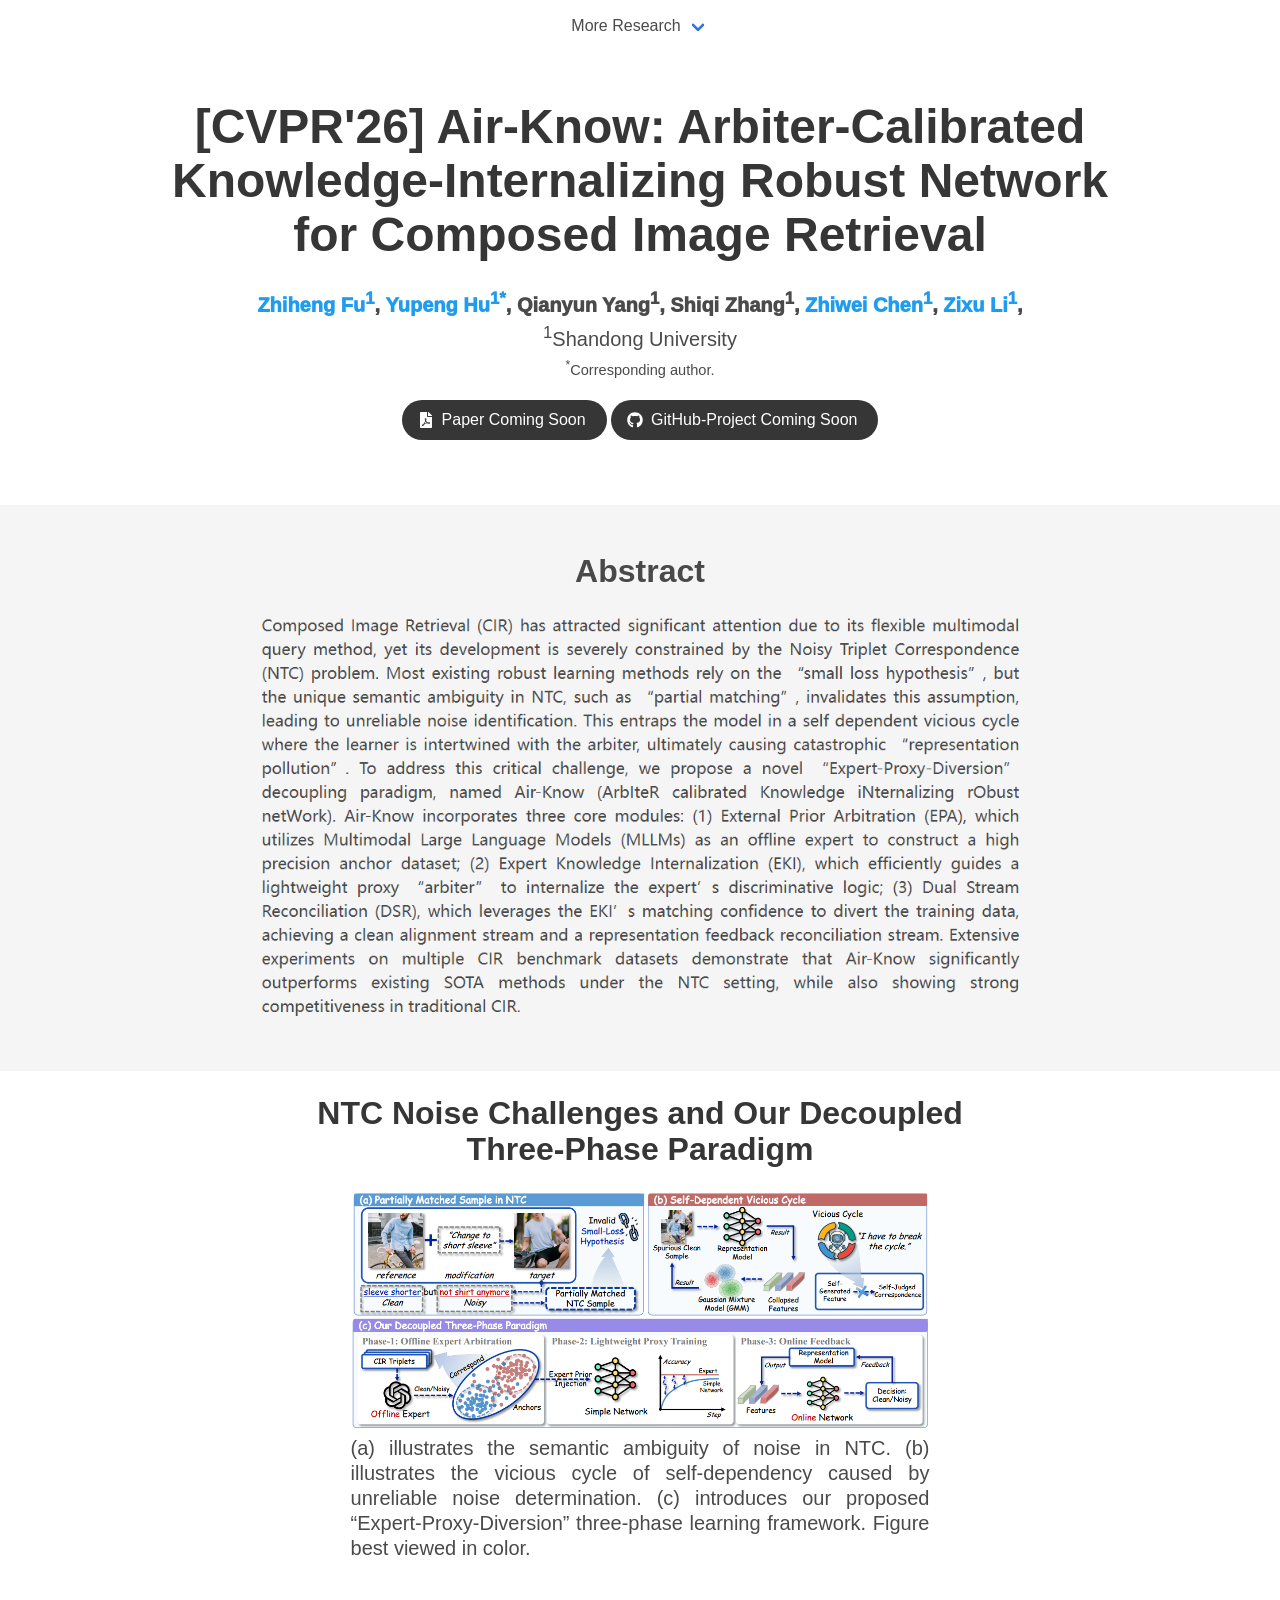
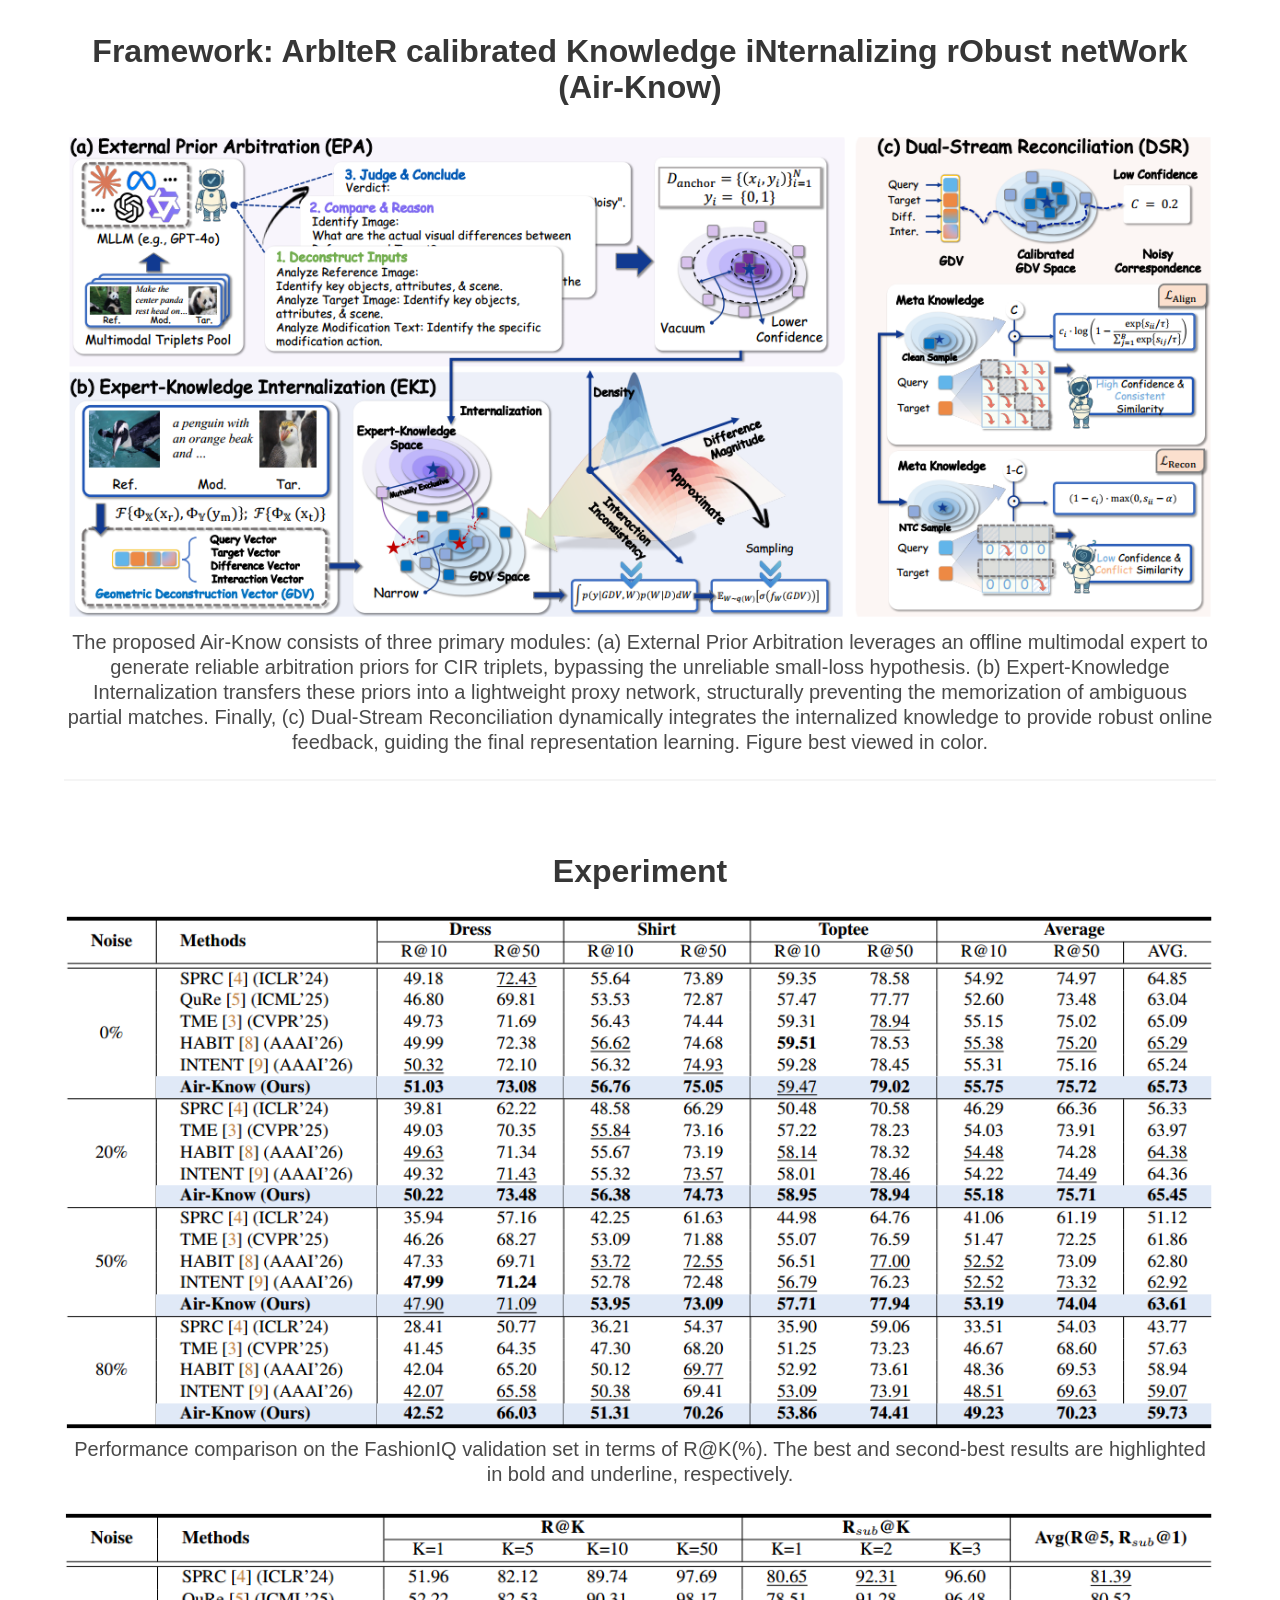
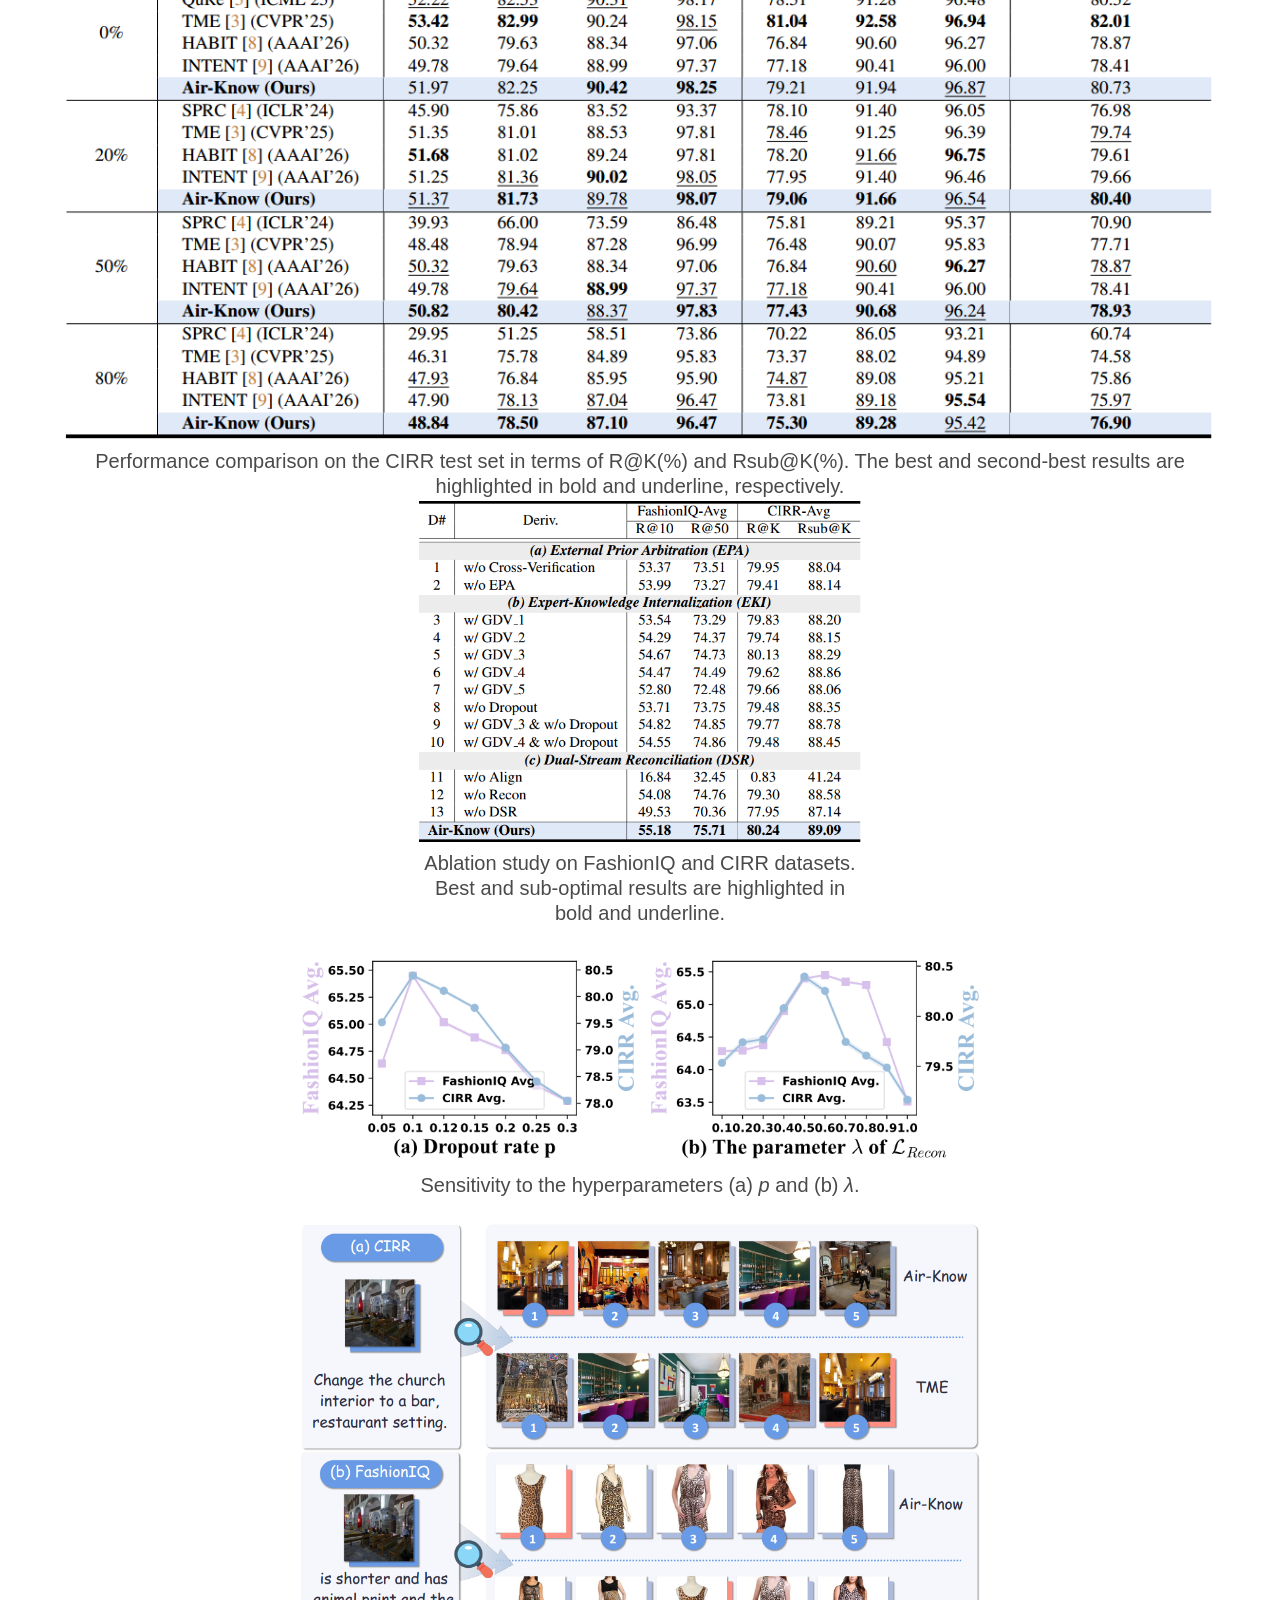
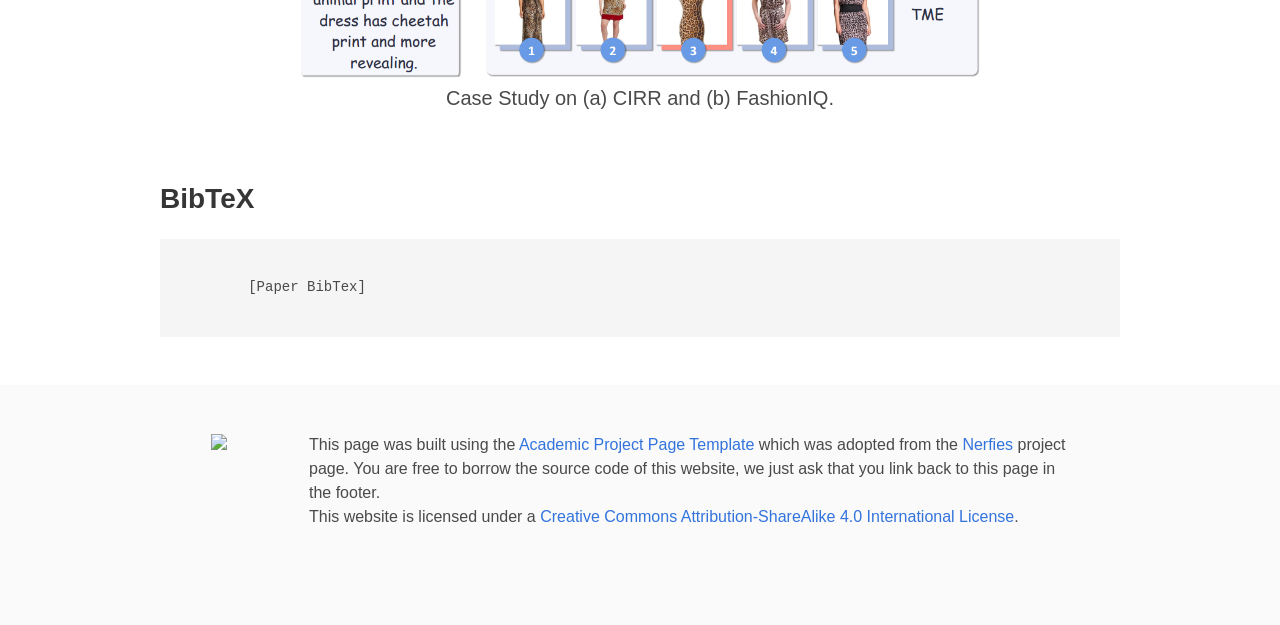
==== index.html @ 8bf5210d "Update index.html" ====
<!DOCTYPE html>
<html>

<head>
  <meta charset="utf-8">
  <!-- Meta tags for social media banners, these should be filled in appropriatly as they are your "business card" -->
  <!-- Replace the content tag with appropriate information -->
  <meta name="description"
    content="Air-Know: Arbiter-Calibrated Knowledge-Internalizing Robust Network for Composed Image Retrieval">
  <meta property="og:title"
    content="Air-Know: Arbiter-Calibrated Knowledge-Internalizing Robust Network for Composed Image Retrieval" />
  <meta property="og:description" content="SOCIAL MEDIA DESCRIPTION TAG TAG" />
  <meta property="og:url" content="URL OF THE WEBSITE" />
  <!-- Path to banner image, should be in the path listed below. Optimal dimenssions are 1200X630-->
  <meta property="og:image" content="static/image/your_banner_image.png" />
  <meta property="og:image:width" content="1200" />
  <meta property="og:image:height" content="630" />


  <meta name="twitter:title"
    content="Air-Know: Arbiter-Calibrated Knowledge-Internalizing Robust Network for Composed Image Retrieval">
  <meta name="twitter:description"
    content="Air-Know: Arbiter-Calibrated Knowledge-Internalizing Robust Network for Composed Image Retrieval">
  <!-- Path to banner image, should be in the path listed below. Optimal dimenssions are 1200X600-->
  <meta name="twitter:image" content="static/images/your_twitter_banner_image.png">
  <meta name="twitter:card"
    content="Air-Know: Arbiter-Calibrated Knowledge-Internalizing Robust Network for Composed Image Retrieval">
  <!-- Keywords for your paper to be indexed by-->
  <meta name="keywords"
    content="Air-Know: Arbiter-Calibrated Knowledge-Internalizing Robust Network for Composed Image Retrieval">
  <meta name="viewport" content="width=device-width, initial-scale=1">


  <title>Air-Know: Arbiter-Calibrated Knowledge-Internalizing Robust Network for Composed Image Retrieval</title>
  <link rel="icon" type="image/x-icon" href="static/images/favicon.ico">
  <link rel="stylesheet" href="static/css/bulma.min.css">
  <link rel="stylesheet" href="static/css/bulma-carousel.min.css">
  <link rel="stylesheet" href="static/css/bulma-slider.min.css">
  <link rel="stylesheet" href="static/css/fontawesome.all.min.css">
  <link rel="stylesheet" href="https://cdn.jsdelivr.net/gh/jpswalsh/academicons@1/css/academicons.min.css">
  <link rel="stylesheet" href="static/css/index.css">

  <script src="https://ajax.googleapis.com/ajax/libs/jquery/3.5.1/jquery.min.js"></script>
  <script src="https://documentcloud.adobe.com/view-sdk/main.js"></script>
  <script defer src="static/js/fontawesome.all.min.js"></script>
  <script src="static/js/bulma-carousel.min.js"></script>
  <script src="static/js/bulma-slider.min.js"></script>
  <script src="static/js/index.js"></script>
</head>

<body>

  <nav class="navbar" role="navigation" aria-label="main navigation">
    <div class="navbar-brand">
      <a role="button" class="navbar-burger" aria-label="menu" aria-expanded="false">
        <span aria-hidden="true"></span>
        <span aria-hidden="true"></span>
        <span aria-hidden="true"></span>
      </a>
    </div>
    <div class="navbar-menu">
      <div class="navbar-start" style="flex-grow: 1; justify-content: center;">

        <div class="navbar-item has-dropdown is-hoverable">
          <a class="navbar-link">
            More Research
          </a>
          <div class="navbar-dropdown research-dropdown">
          
              <div class="navbar-item task-label">CIR</div>
              <a class="navbar-item" href="https://lee-zixu.github.io/ENCODER.github.io/">
                  ENCODER (AAAI'25)
              </a>
              <a class="navbar-item" href="https://zivchen-ty.github.io/OFFSET.github.io/">
                  OFFSET (ACM MM'25)
              </a>
              <a class="navbar-item" href="https://windlikeo.github.io/MEDIAN.github.io/">
                  MEDIAN (ICASSP'25)
              </a>
              <a class="navbar-item" href="https://zhihfu.github.io/PAIR.github.io/">
                  PAIR (ICASSP'25)
              </a>
          
              <hr class="navbar-divider">
          
              <div class="navbar-item task-label">CVR</div>
              <a class="navbar-item" href="https://zivchen-ty.github.io/HUD.github.io/">
                  HUD (ACM MM'25)
              </a>
              <a class="navbar-item" href="https://lee-zixu.github.io/ReTrack.github.io/">
                  ReTrack (AAAI'26)
              </a>
              <a class="navbar-item" href="https://lee-zixu.github.io/REFINE.github.io/">
                  REFINE (TOMM'26)
              </a>
          
              <hr class="navbar-divider">
          
              <div class="navbar-item task-label">NoisyCIR</div>
              <a class="navbar-item" href="https://lee-zixu.github.io/HABIT.github.io/">
                  HABIT (AAAI'26)
              </a>
              <a class="navbar-item" href="https://zivchen-ty.github.io/INTENT.github.io/">
                  INTENT (AAAI'26)
              </a>
              <a class="navbar-item" href="https://lee-zixu.github.io/ConeSep.github.io/">
                  ConeSep (CVPR'26)
              </a>
          
          </div>

        </div>
      </div>
    </div>
  </nav>


  <section class="hero">
    <div class="hero-body">
      <div class="container is-max-desktop">
        <div class="columns is-centered">
          <div class="column has-text-centered">
            <h1 class="title is-1 publication-title">[CVPR'26] Air-Know: Arbiter-Calibrated
              Knowledge-Internalizing Robust Network for Composed Image Retrieval</h1>
            <div class="is-size-5 publication-authors">
              <!-- Paper authors -->
              <!--               <sup>*</sup> -->
              <!-- <a href="FIRST AUTHOR PERSONAL LINK" target="_blank">Zhiwei Chen<sup>1</sup></a>,</span> -->
              <span class="author-block" style="font-weight: 1000;">
                <a href="https://zhihfu.github.io" target="_blank" class="author-link">Zhiheng Fu<sup>1</sup></a>,
              </span>
              <span class="author-block" style="font-weight: 1000;">
                <a href="https://faculty.sdu.edu.cn/huyupeng1/zh_CN/index.htm" target="_blank"
                  class="author-link">Yupeng
                  Hu<sup>1*</sup></a>,
              </span>
              <span class="author-block" style="font-weight: 1000;">
                <span>Qianyun Yang<sup>1</sup></span>,
              </span>
              <span class="author-block" style="font-weight: 1000;">
                <span>Shiqi Zhang<sup>1</sup></span>,
              </span>
              <span class="author-block" style="font-weight: 1000;">
                <a href="https://zivchen-ty.github.io" target="_blank" class="author-link">Zhiwei
                  Chen<sup>1</sup></a>,
              </span>
              <span class="author-block" style="font-weight: 1000;">
                <a href="https://lee-zixu.github.io" target="_blank" class="author-link">Zixu Li<sup>1</sup></a>,
              </span>
            </div>

            <div class="is-size-5 publication-authors">
              <span class="author-block"><sup>1</sup>Shandong University
              </span>
              <span class="eql-cntrb"><small><br><sup>*</sup>Corresponding author.</small></span>

            </div>

            <div class="column has-text-centered">
              <div class="publication-links">

                <span class="link-block">
                  <a href="" target="_blank" class="external-link button is-normal is-rounded is-dark">
                    <span class="icon">
                      <i class="fas fa-file-pdf"></i>
                    </span>
                    <span>Paper Coming Soon</span>
                  </a>
                </span>
                <span class="link-block">
                  <a href="" target="_blank" class="external-link button is-normal is-rounded is-dark">
                    <span class="icon">
                      <i class="fab fa-github"></i>
                    </span>
                    <span>GitHub-Project Coming Soon</span>
                  </a>
                </span>



              </div>
            </div>


          </div>
        </div>
      </div>
    </div>
    </div>
    </div>
  </section>


  <!-- Paper abstract -->
  <section class="section hero is-light">
    <div class="container is-max-desktop">
      <div class="columns is-centered has-text-centered">
        <div class="column is-four-fifths">
          <h2 class="title is-3">Abstract</h2>
          <div class="content has-text-justified">
            <div class="item">
              <div class="columns is-centered has-text-centered">
                <div class="column is-fifths-fifths">
                  <!-- Your image here -->
                  <img src="static/images/Abstract.png" alt="MY ALT TEXT" />
                </div>
              </div>
            </div>
          </div>
        </div>
      </div>
    </div>
  </section>
  <!-- End paper abstract -->

  <!-- <section class="section hero is-light">
    <div class="container is-max-desktop">
      <div class="columns is-centered has-text-centered">
        <div class="column is-four-fifths">
          <h2 class="title is-3">Abstract</h2>
          <div class="content has-text-justified">
            <p>
              []
            </p>
          </div>
        </div>
      </div>
    </div>
  </section> -->

  <section class="hero is-small">
    <div class="hero-body">
      <div class="columns is-centered has-text-centered">
        <div class="column is-three-fifths">
          <h2 class="title is-3">NTC Noise Challenges and Our Decoupled Three-Phase Paradigm</h2>
          <div class="item">
            <div class="columns is-centered has-text-centered">
              <div class="column is-four-fifths">
                <!-- Your image here -->
                <img src="static/images/Intro.png" alt="MY ALT TEXT" />
                <h2 class="subtitle has-text-centered has-text-justified">
                  (a) illustrates the semantic ambiguity of noise in NTC. (b) illustrates the vicious cycle of
                  self-dependency caused by
                  unreliable noise determination. (c) introduces our proposed “Expert-Proxy-Diversion” three-phase
                  learning framework.
                  Figure best viewed in color.
                </h2>
              </div>
            </div>
          </div>
          <br>
        </div>
      </div>
    </div>
  </section>

  <!-- Image carousel -->
  <section class="hero is-small">
    <div class="hero-body">
      <div class="container  has-text-centered">
        <h2 class="title is-3">Framework: ArbIteR calibrated Knowledge iNternalizing rObust netWork (Air-Know)</h2>
        <!-- <div id="results-carousel" class="carousel results-carousel"> -->
        <div class="item">
          <!-- Your image here -->
          <img src="static/images/Framework.png" alt="MY ALT TEXT" />
          <h2 class="subtitle has-text-centered">
            The proposed Air-Know consists of three primary modules: (a) External Prior Arbitration leverages an offline
            multimodal
            expert to generate reliable arbitration priors for CIR triplets, bypassing the unreliable small-loss
            hypothesis. (b)
            Expert-Knowledge Internalization transfers these priors into a lightweight proxy network, structurally
            preventing the
            memorization of ambiguous partial matches. Finally, (c) Dual-Stream Reconciliation dynamically integrates
            the
            internalized knowledge to provide robust online feedback, guiding the final representation learning. Figure
            best viewed
            in color.
          </h2>
        </div>
        <hr>
        <!-- </div> -->
      </div>
    </div>
  </section>
  <!-- End image carousel -->


  <section class="hero is-small">
    <div class="hero-body">
      <div class="container has-text-centered">
        <h2 class="title is-3">Experiment</h2>
        <!-- <div id="results-carousel" class="carousel results-carousel"> -->
        <!-- 主表区域 -->
        <div class="item">
          <!-- Your image here -->
          <img src="static/images/MainTable-FashionIQ.png" alt="MY ALT TEXT" />
          <h2 class="subtitle has-text-centered">
            Performance comparison on the FashionIQ validation set in terms of R@K(%). The best and second-best results
            are
            highlighted in bold and underline, respectively.
          </h2>
        </div>
        <br>
        <div class="item">
          <!-- Your image here -->
          <img src="static/images/MainTable-CIRR.png" alt="MY ALT TEXT" />
          <h2 class="subtitle has-text-centered">
            Performance comparison on the CIRR test set in terms of R@K(%) and Rsub@K(%). The best and second-best
            results are
            highlighted in bold and underline, respectively.
          </h2>
        </div>
        <!-- 实验图表区域 -->
        <div class="columns is-centered has-text-centered">
          <div class="column is-two-fifths">
            <div class="item">
              <!-- Your image here -->
              <img src="static/images/ablation.png" alt="MY ALT TEXT" />
              <h2 class="subtitle has-text-centered">
                Ablation study on FashionIQ and CIRR datasets. Best and sub-optimal results are highlighted in bold and
                underline.
              </h2>
            </div>
          </div>
        </div>

        <div class="columns is-centered has-text-centered">
          <div class="column is-three-fifths">
            <div class="item">
              <!-- Your image here -->
              <img src="static/images/Sensitivity.png" alt="MY ALT TEXT" />
              <h2 class="subtitle has-text-centered">
                Sensitivity to the hyperparameters (a) <i>p</i> and (b) <i>λ</i>.
              </h2>
            </div>
          </div>
        </div>

        <div class="columns is-centered has-text-centered">
          <div class="column is-three-fifths">
            <div class="item">
              <!-- Your image here -->
              <img src="static/images/Case.png" alt="MY ALT TEXT" />
              <h2 class="subtitle has-text-centered">
                Case Study on (a) CIRR and (b) FashionIQ.
              </h2>
            </div>
          </div>
        </div>


        <!-- 多栏，自行需要 -->
        <!-- <div class="columns is-centered has-text-centered">

          <div class="column is-6">
            <img src="static/images/Attention_Fiq_Shoes.png" alt="MY ALT TEXT" />
            <h2 class="subtitle has-text-centered">
              Attention visualization on LRQ of ENCODER on FashionIQ and Shoes dataset. Three different examples showed
              that different LRQ queries focus on different entity-action.
            </h2>
          </div>
          <div class="column is-6">
            <img src="static/images/Attention_cirr_200k.png" alt="MY ALT TEXT" />
            <h2 class="subtitle has-text-centered">
              Attention visualization on LRQ of ENCODER on CIRR and Fashion200K dataset. Three different examples showed
              that different LRQ queries focus on different entity-action.Shoes
            </h2>
          </div>
        </div> -->

        <!-- </div> -->
      </div>
    </div>
  </section>


  <!--BibTex citation -->
  <section class="section" id="BibTeX">
    <div class="container is-max-desktop content">
      <h2 class="title">BibTeX</h2>
      <pre><code>
        [Paper BibTex]
      </code></pre>
    </div>
  </section>
  <!--End BibTex citation -->
  <!-- volume={x},
number={x},
pages={x--x}, -->

  <footer class="footer">
    <div class="container">
      <div class="columns is-centered">
        <div class="column is-1">
          <a href="https://clustrmaps.com/site/1c9ln" title="ClustrMaps"><img
              src="//www.clustrmaps.com/map_v2.png?d=lIX7fKPuRzv7EIayy3VriD-PDgVG2RYFwPh-dO37rwQ&cl=ffffff" /></a>
        </div>
        <div class="column is-8">
          <div class="content">

            <p>
              This page was built using the <a href="https://github.com/eliahuhorwitz/Academic-project-page-template"
                target="_blank">Academic Project Page Template</a> which was adopted from the <a
                href="https://nerfies.github.io" target="_blank">Nerfies</a> project page.
              You are free to borrow the source code of this website, we just ask that you link back to this page in the
              footer. <br> This website is licensed under a <a rel="license"
                href="http://creativecommons.org/licenses/by-sa/4.0/" target="_blank">Creative
                Commons Attribution-ShareAlike 4.0 International License</a>.
            </p>

          </div>
        </div>
      </div>
    </div>
  </footer>

  <!-- Statcounter tracking code -->

  <!-- You can add a tracker to track page visits by creating an account at statcounter.com -->

  <!-- End of Statcounter Code -->

</body>

</html>
---- static/css/index.css ----
body {
  font-family: 'Noto Sans', sans-serif;
}


.footer .icon-link {
  font-size: 25px;
  color: #000;
}

.link-block a {
  margin-top: 5px;
  margin-bottom: 5px;
}

.dnerf {
  font-variant: small-caps;
}


.teaser .hero-body {
  padding-top: 0;
  padding-bottom: 3rem;
}

.teaser {
  font-family: 'Google Sans', sans-serif;
}


.publication-title {}

.publication-banner {
  max-height: parent;

}

.publication-banner video {
  position: relative;
  left: auto;
  top: auto;
  transform: none;
  object-fit: fit;
}

.publication-header .hero-body {}

.publication-title {
  font-family: 'Google Sans', sans-serif;
}

.publication-authors {
  font-family: 'Google Sans', sans-serif;
}

.publication-venue {
  color: #555;
  width: fit-content;
  font-weight: bold;
}

.publication-awards {
  color: #ff3860;
  width: fit-content;
  font-weight: bolder;
}

.publication-authors {}

.publication-authors a {
  color: hsl(204, 86%, 53%) !important;
}

.publication-authors a:hover {
  text-decoration: underline;
}

.author-block {
  display: inline-block;
}

.publication-banner img {}

.publication-authors {
  /*color: #4286f4;*/
}

.publication-video {
  position: relative;
  width: 100%;
  height: 0;
  padding-bottom: 56.25%;

  overflow: hidden;
  border-radius: 10px !important;
}

.publication-video iframe {
  position: absolute;
  top: 0;
  left: 0;
  width: 100%;
  height: 100%;
}

.publication-body img {}

.results-carousel {
  overflow: hidden;
}

.results-carousel .item {
  margin: 5px;
  overflow: hidden;
  padding: 20px;
  font-size: 0;
}

.results-carousel video {
  margin: 0;
}

.slider-pagination .slider-page {
  background: #000000;
}

.eql-cntrb {
  font-size: smaller;
}

.research-dropdown {
  max-height: 420px;
  overflow-y: auto;
  overflow-x: hidden;
}

.research-dropdown::-webkit-scrollbar {
  width: 6px;
}

.research-dropdown::-webkit-scrollbar-thumb {
  background: #cfcfcf;
  border-radius: 999px;
}

.research-dropdown::-webkit-scrollbar-thumb:hover {
  background: #a8a8a8;
}

.task-label {
  font-size: 0.82rem;
  font-weight: 700;
  color: #363636;
  pointer-events: none;
  cursor: default;
  padding-top: 0.65rem;
  padding-bottom: 0.35rem;
  letter-spacing: 0.02em;
}

.research-dropdown a.navbar-item:hover {
  background-color: #f5f5f5;
  color: #3273dc;
}

.research-dropdown .navbar-divider {
  margin: 0.4rem 0;
}
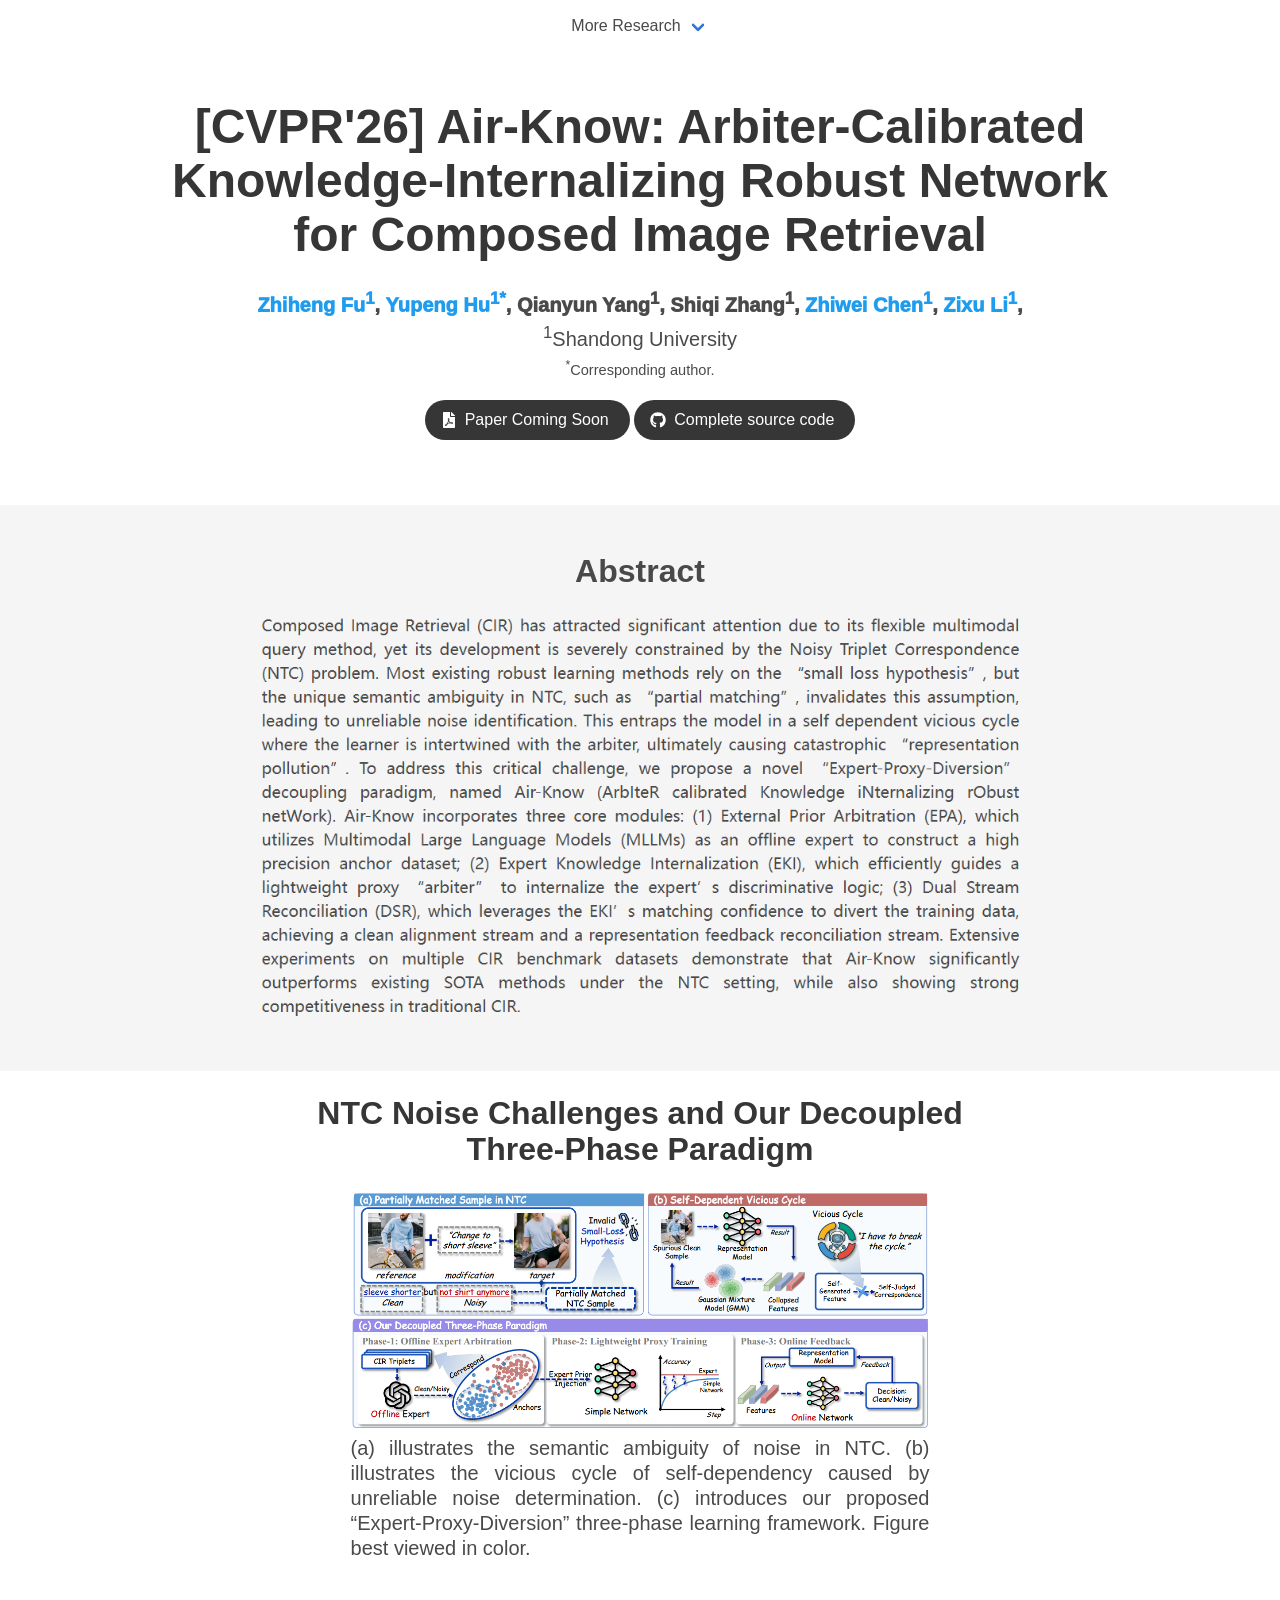
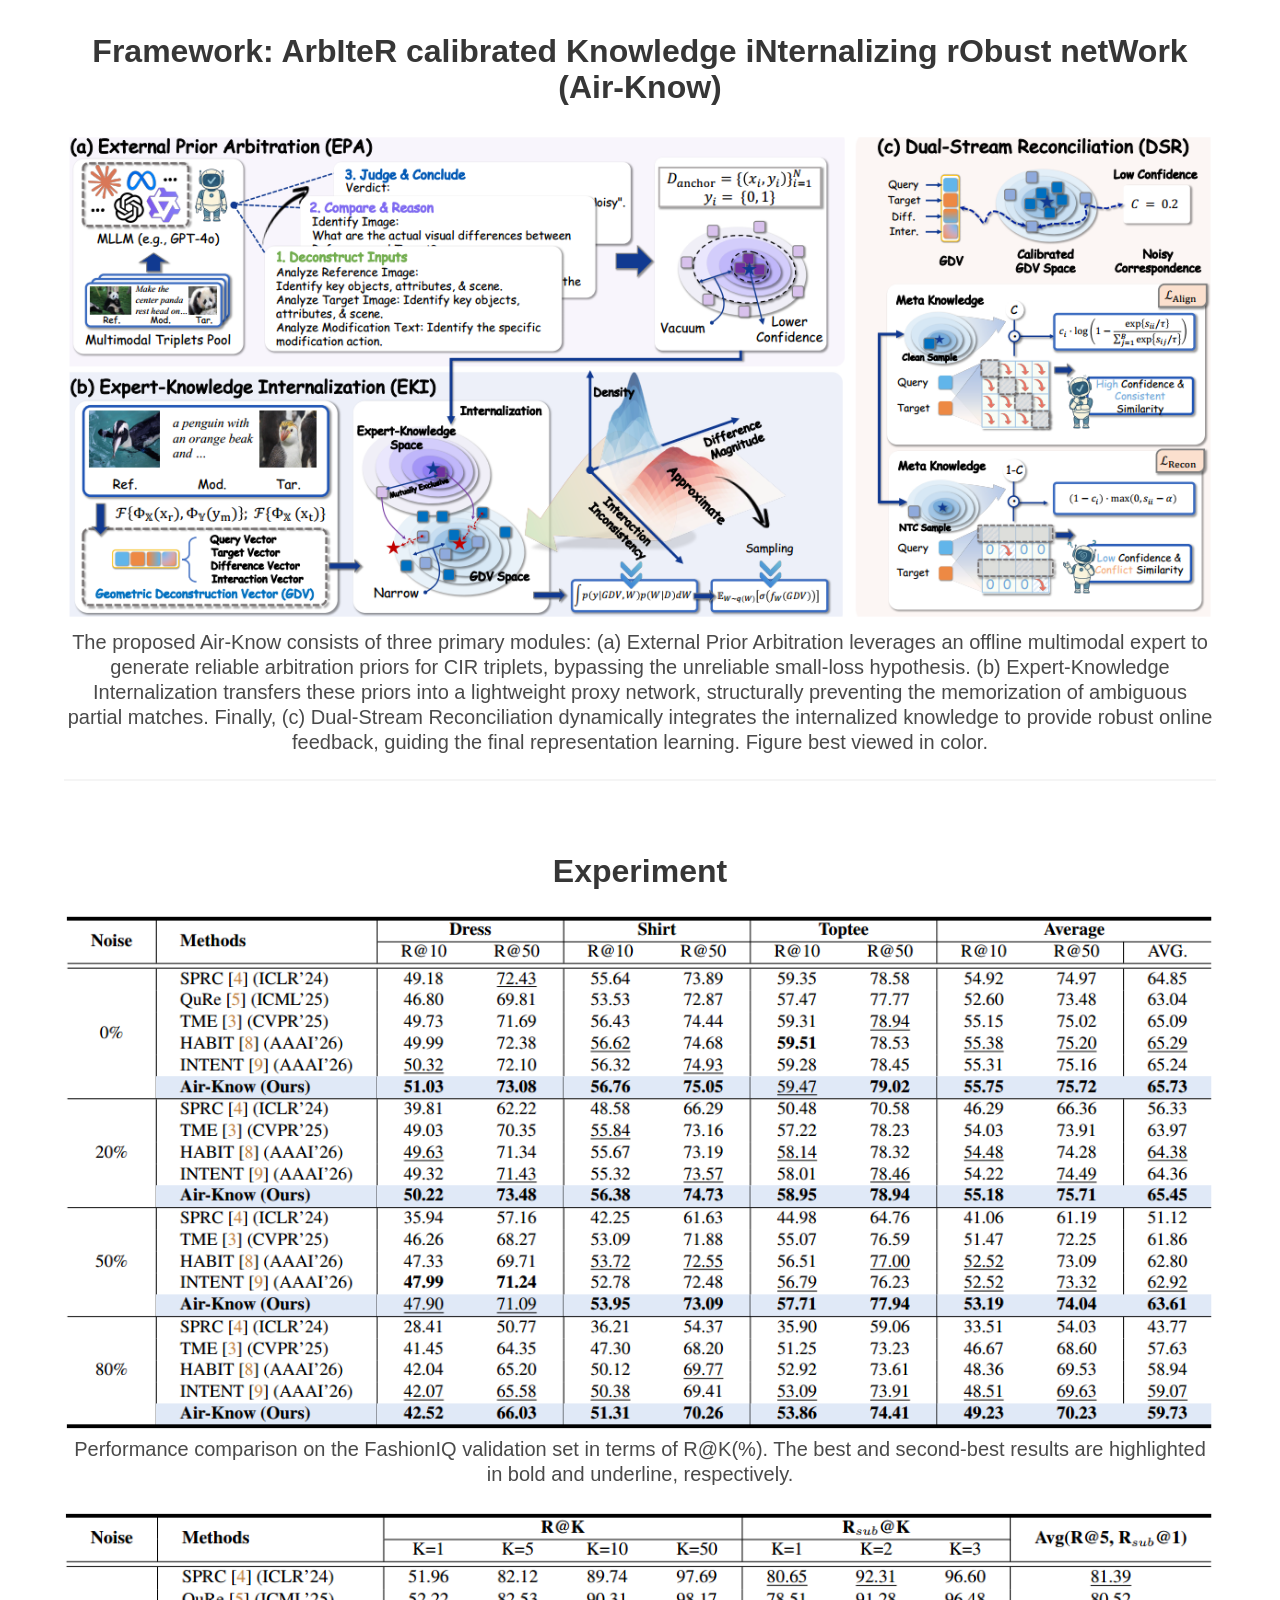
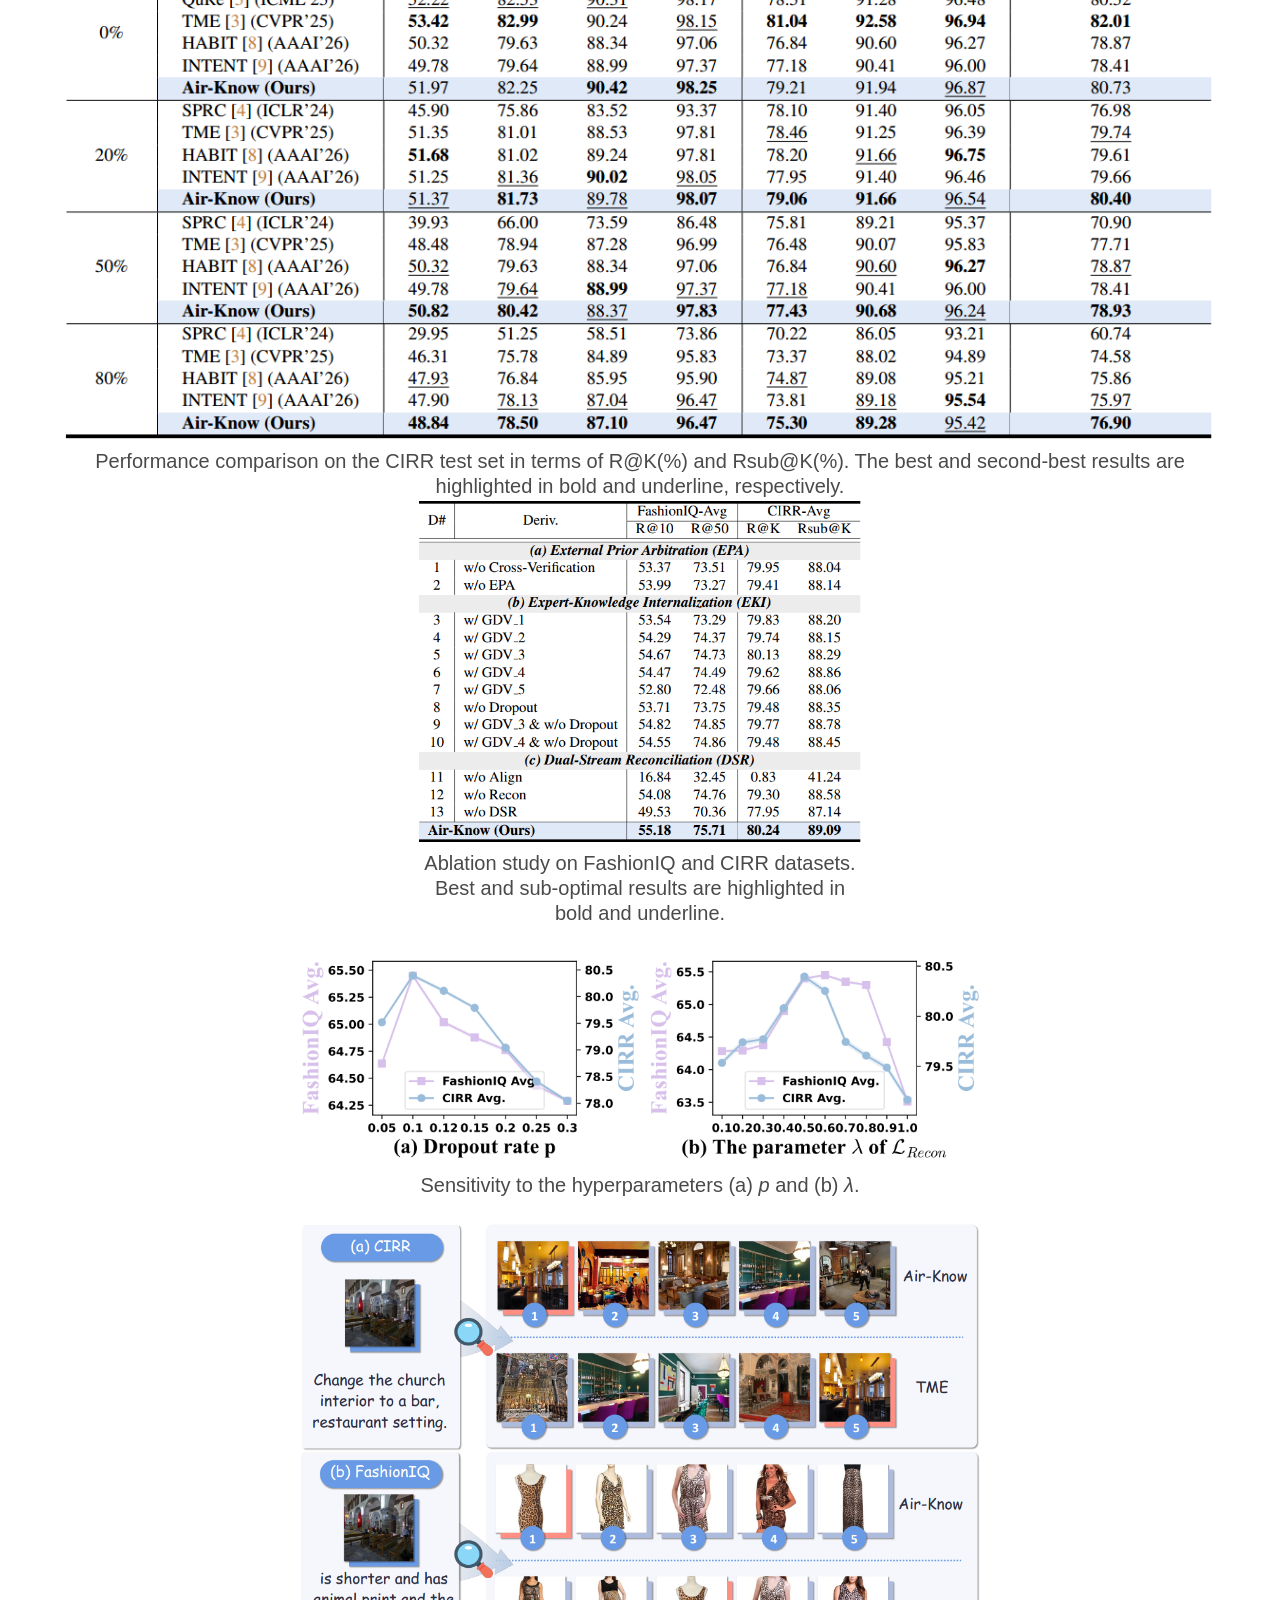
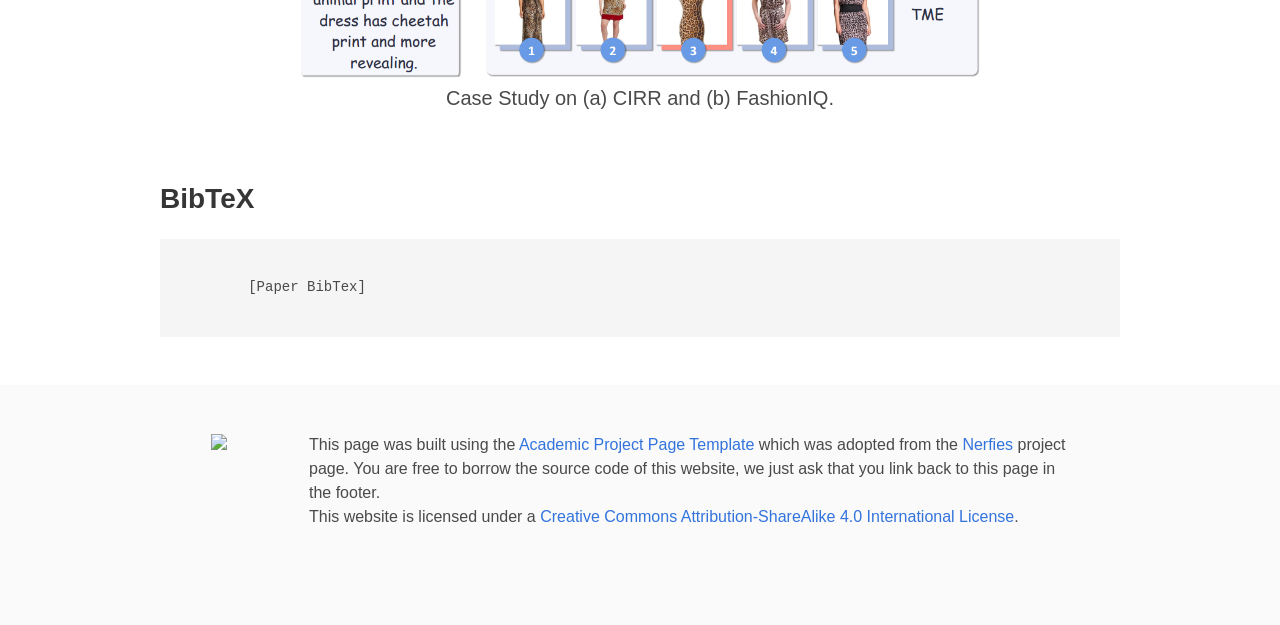
==== commit 61a9b36c: "Update index.html" ====
--- a/index.html
+++ b/index.html
@@ -168,11 +168,11 @@
                   </a>
                 </span>
                 <span class="link-block">
-                  <a href="" target="_blank" class="external-link button is-normal is-rounded is-dark">
+                  <a href="https://github.com/ZhihFu/Air-Know" target="_blank" class="external-link button is-normal is-rounded is-dark">
                     <span class="icon">
                       <i class="fab fa-github"></i>
                     </span>
-                    <span>GitHub-Project Coming Soon</span>
+                    <span>Complete source code</span>
                   </a>
                 </span>
 
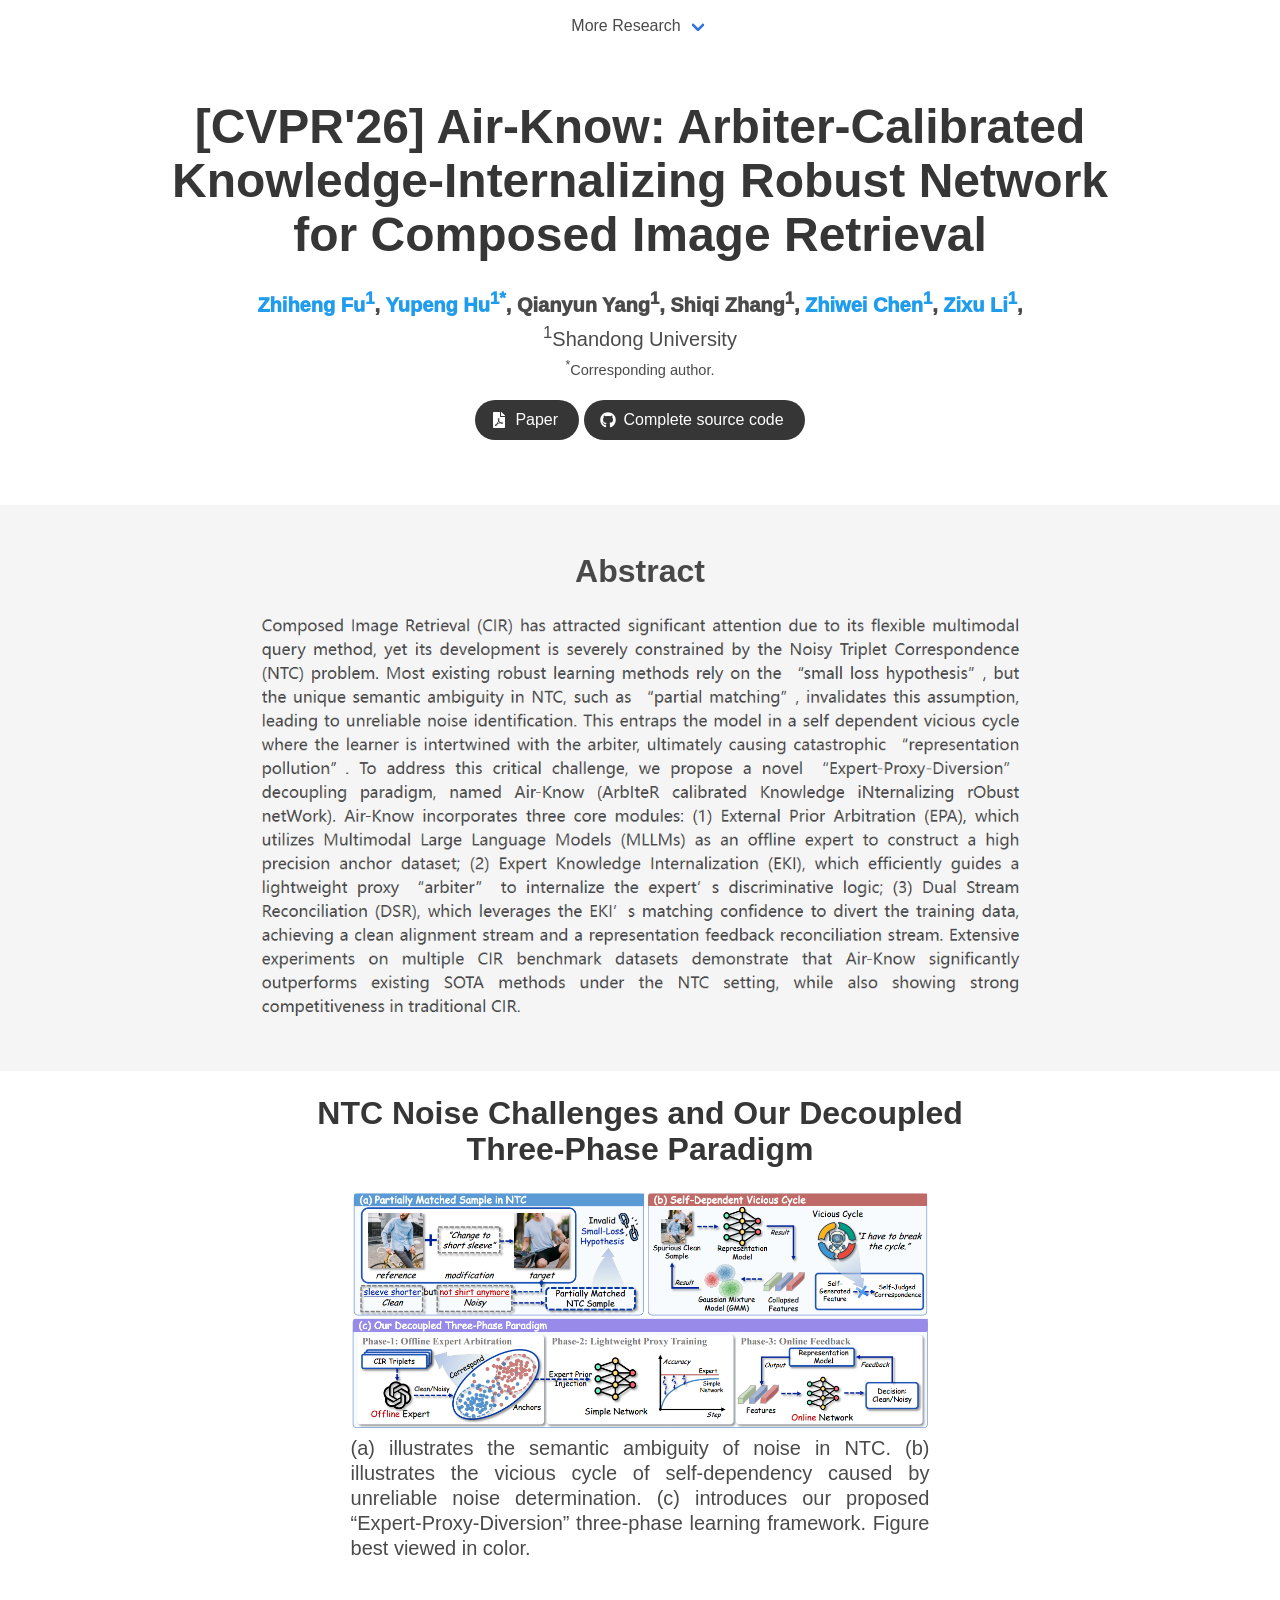
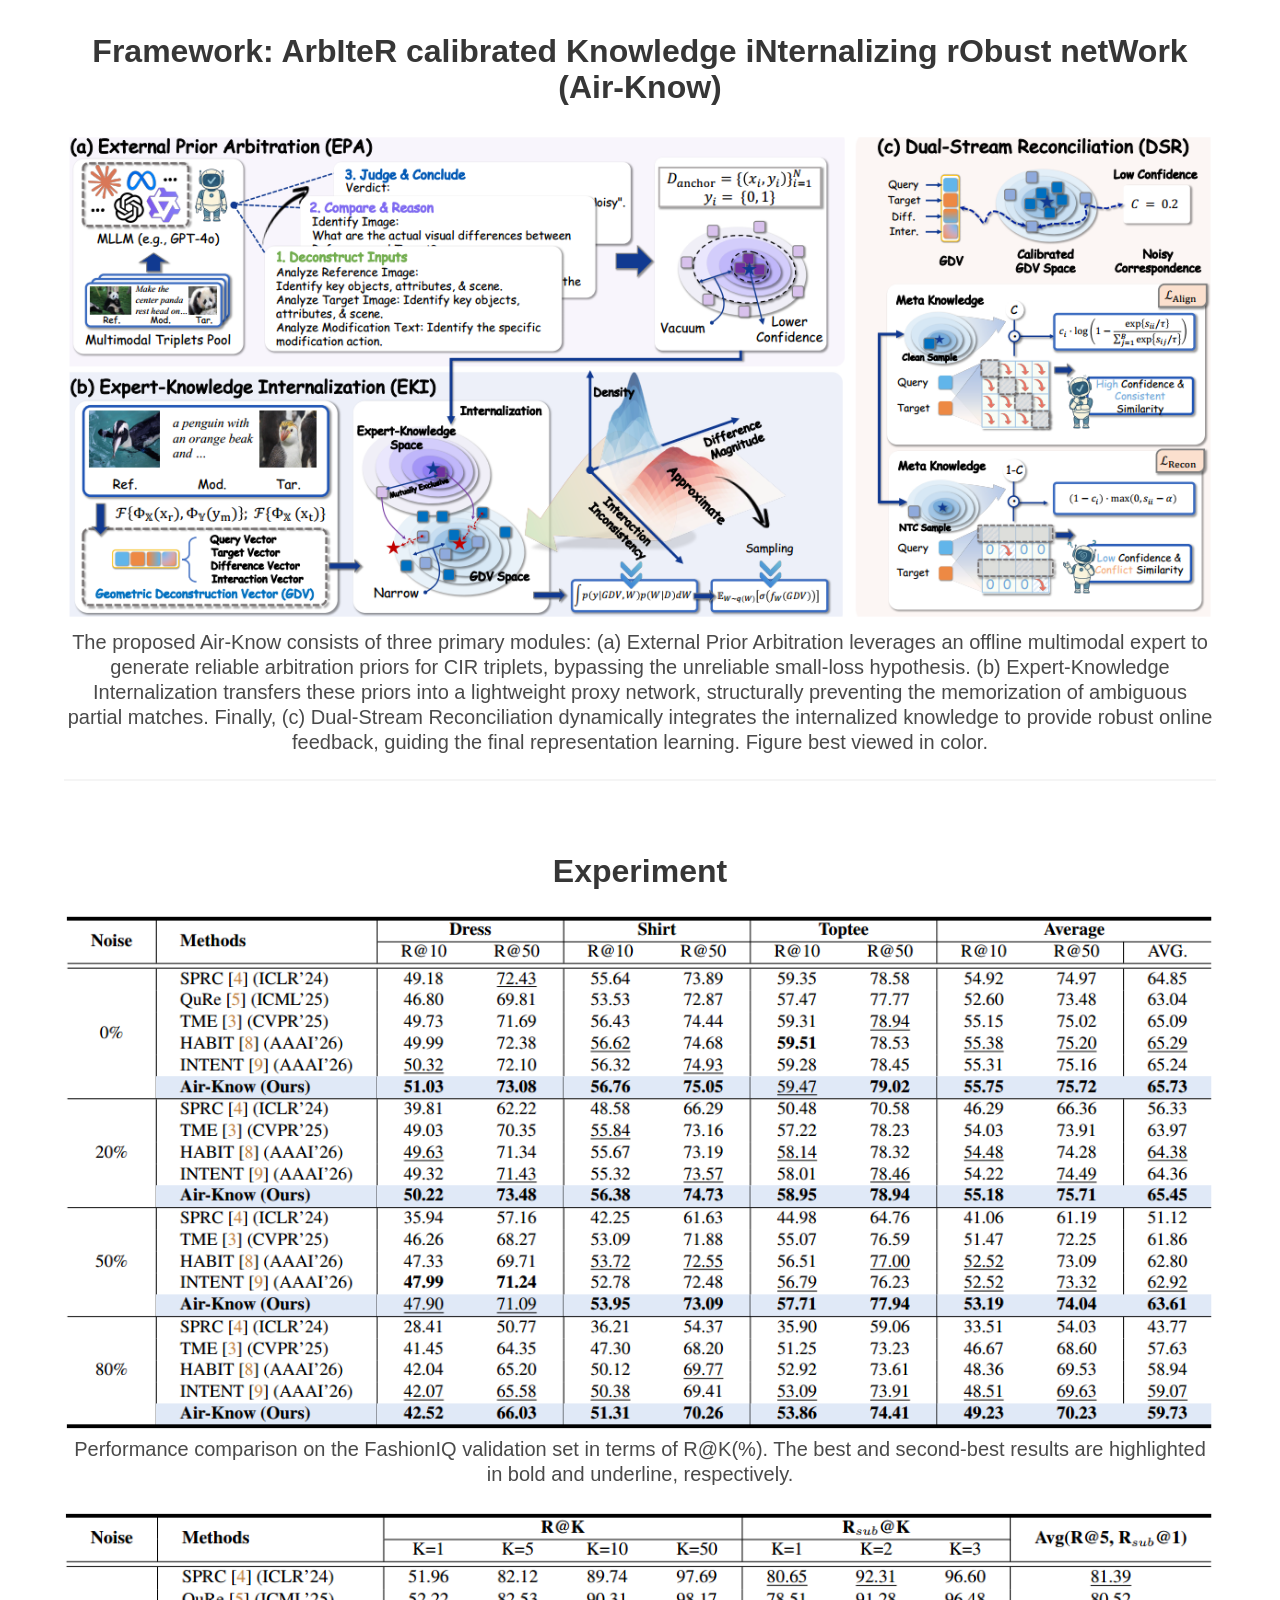
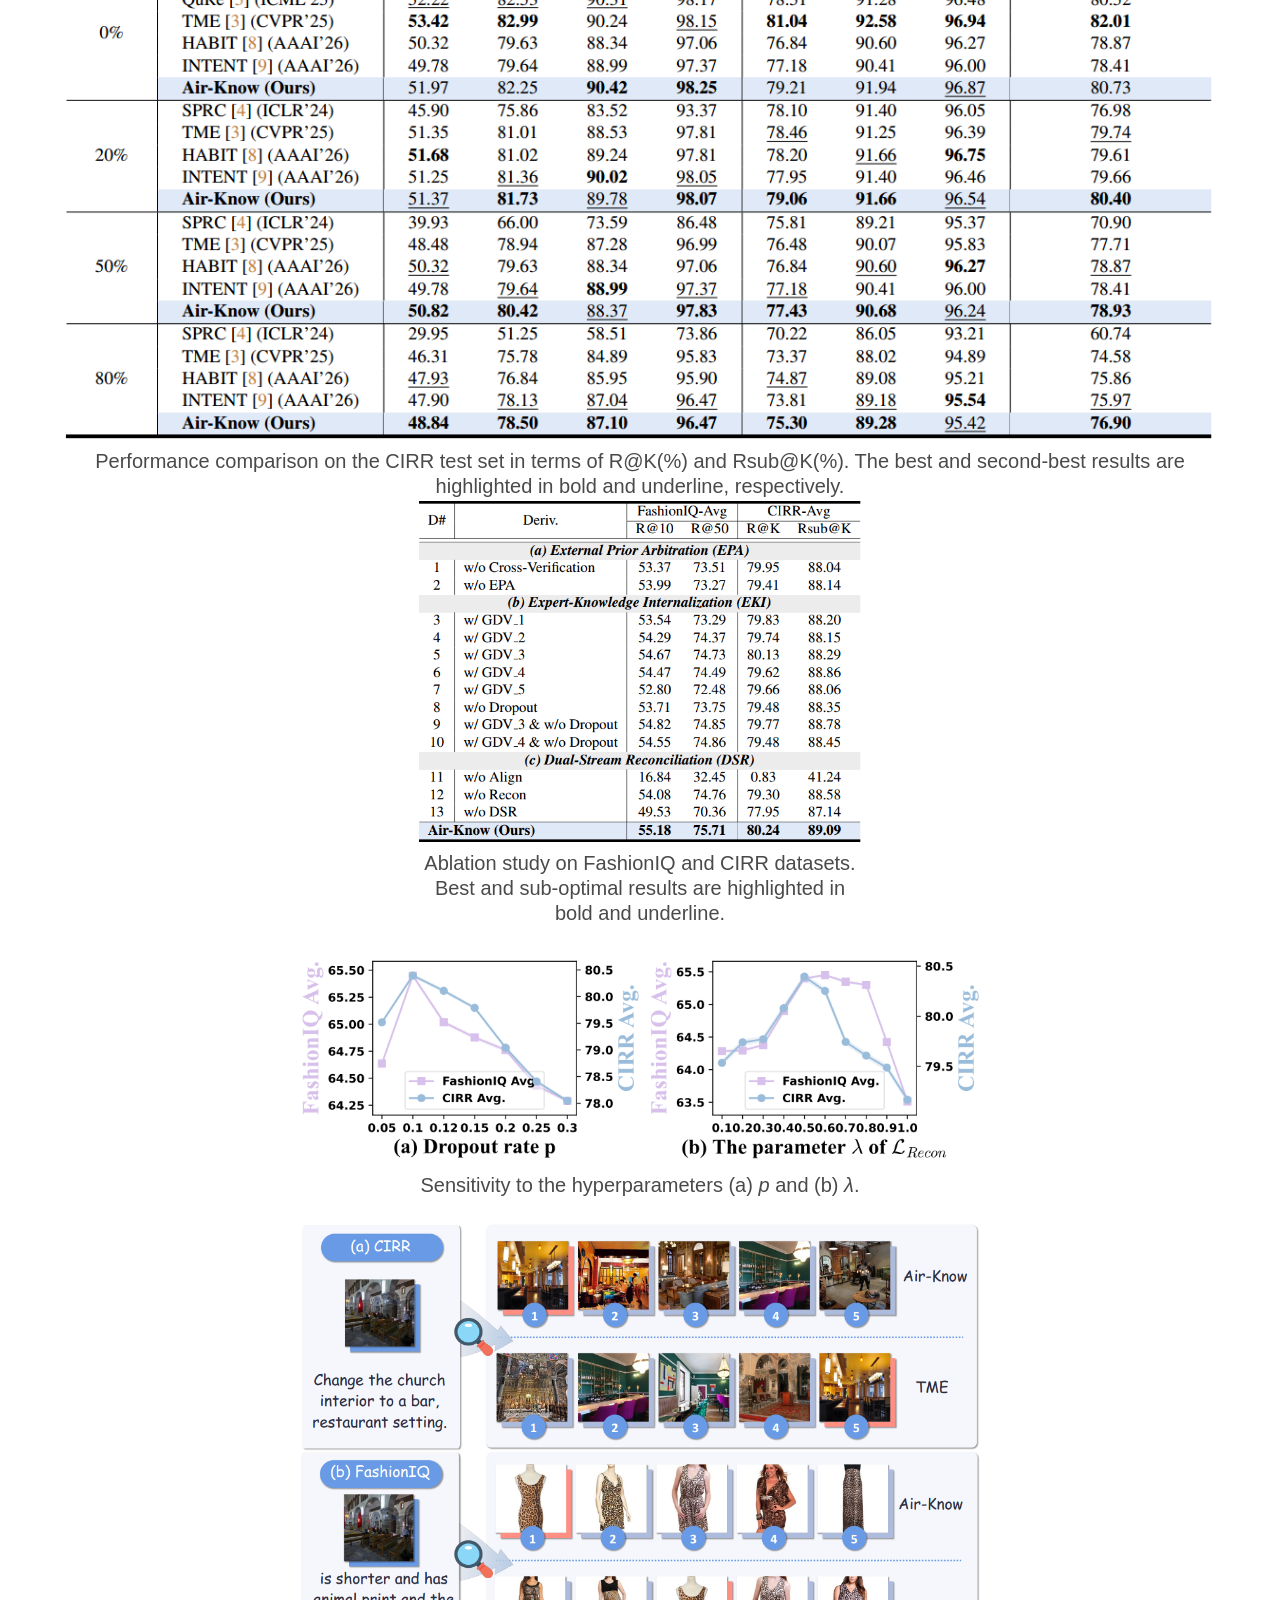
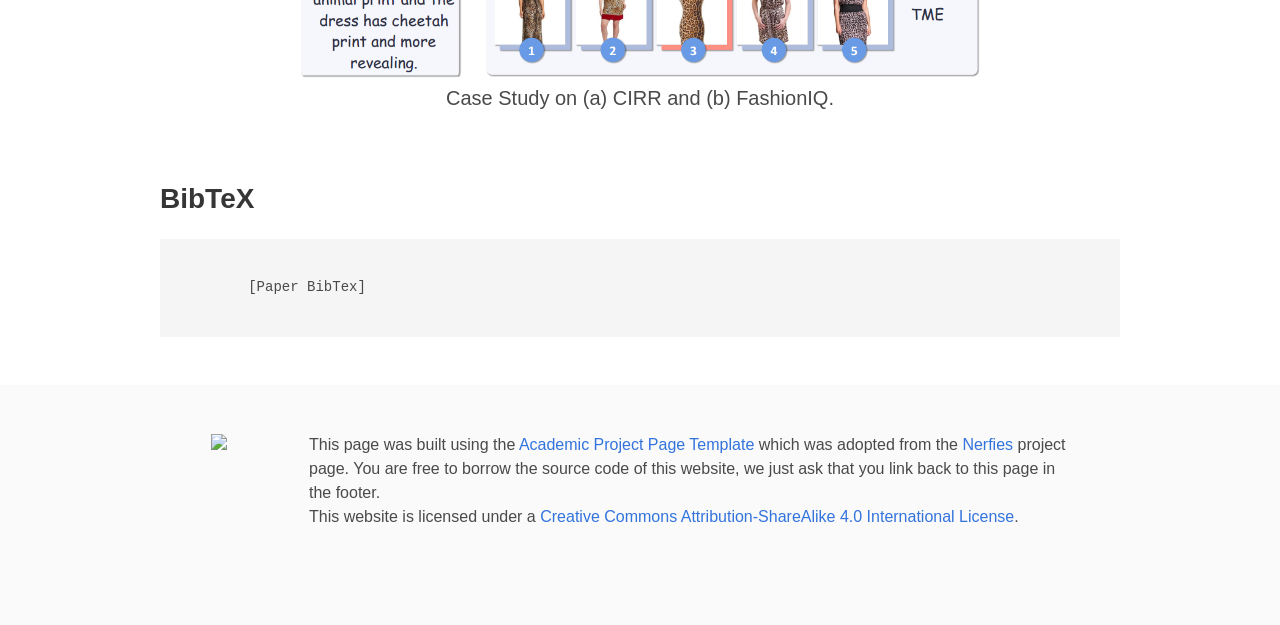
==== commit fe3d9e50: "Update index.html" ====
--- a/index.html
+++ b/index.html
@@ -68,43 +68,40 @@
           <div class="navbar-dropdown research-dropdown">
           
               <div class="navbar-item task-label">CIR</div>
+              <a class="navbar-item" href="https://lee-zixu.github.io/TEMA.github.io/">
+                  TEMA (ACL'26 Main)
+              </a>
               <a class="navbar-item" href="https://lee-zixu.github.io/ENCODER.github.io/">
                   ENCODER (AAAI'25)
               </a>
               <a class="navbar-item" href="https://zivchen-ty.github.io/OFFSET.github.io/">
                   OFFSET (ACM MM'25)
               </a>
-              <a class="navbar-item" href="https://windlikeo.github.io/MEDIAN.github.io/">
-                  MEDIAN (ICASSP'25)
-              </a>
-              <a class="navbar-item" href="https://zhihfu.github.io/PAIR.github.io/">
-                  PAIR (ICASSP'25)
-              </a>
           
               <hr class="navbar-divider">
           
               <div class="navbar-item task-label">CVR</div>
+              <a class="navbar-item" href="https://lee-zixu.github.io/ReTrack.github.io/">
+                  ReTrack (AAAI'26)
+              </a>
+              <a class="navbar-item" href="https://lee-zixu.github.io/REFINE.github.io/">
+                  REFINE (TOMM'26)
+              </a>
               <a class="navbar-item" href="https://zivchen-ty.github.io/HUD.github.io/">
                   HUD (ACM MM'25)
               </a>
-              <a class="navbar-item" href="https://lee-zixu.github.io/ReTrack.github.io/">
-                  ReTrack (AAAI'26)
-              </a>
-              <a class="navbar-item" href="https://lee-zixu.github.io/REFINE.github.io/">
-                  REFINE (TOMM'26)
-              </a>
           
               <hr class="navbar-divider">
           
               <div class="navbar-item task-label">NoisyCIR</div>
+              <a class="navbar-item" href="https://lee-zixu.github.io/ConeSep.github.io/">
+                  ConeSep (CVPR'26)
+              </a>
               <a class="navbar-item" href="https://lee-zixu.github.io/HABIT.github.io/">
                   HABIT (AAAI'26)
               </a>
               <a class="navbar-item" href="https://zivchen-ty.github.io/INTENT.github.io/">
                   INTENT (AAAI'26)
-              </a>
-              <a class="navbar-item" href="https://lee-zixu.github.io/ConeSep.github.io/">
-                  ConeSep (CVPR'26)
               </a>
           
           </div>
@@ -160,11 +157,11 @@
               <div class="publication-links">
 
                 <span class="link-block">
-                  <a href="" target="_blank" class="external-link button is-normal is-rounded is-dark">
+                  <a href="https://arxiv.org/abs/2604.19386" target="_blank" class="external-link button is-normal is-rounded is-dark">
                     <span class="icon">
                       <i class="fas fa-file-pdf"></i>
                     </span>
-                    <span>Paper Coming Soon</span>
+                    <span>Paper</span>
                   </a>
                 </span>
                 <span class="link-block">
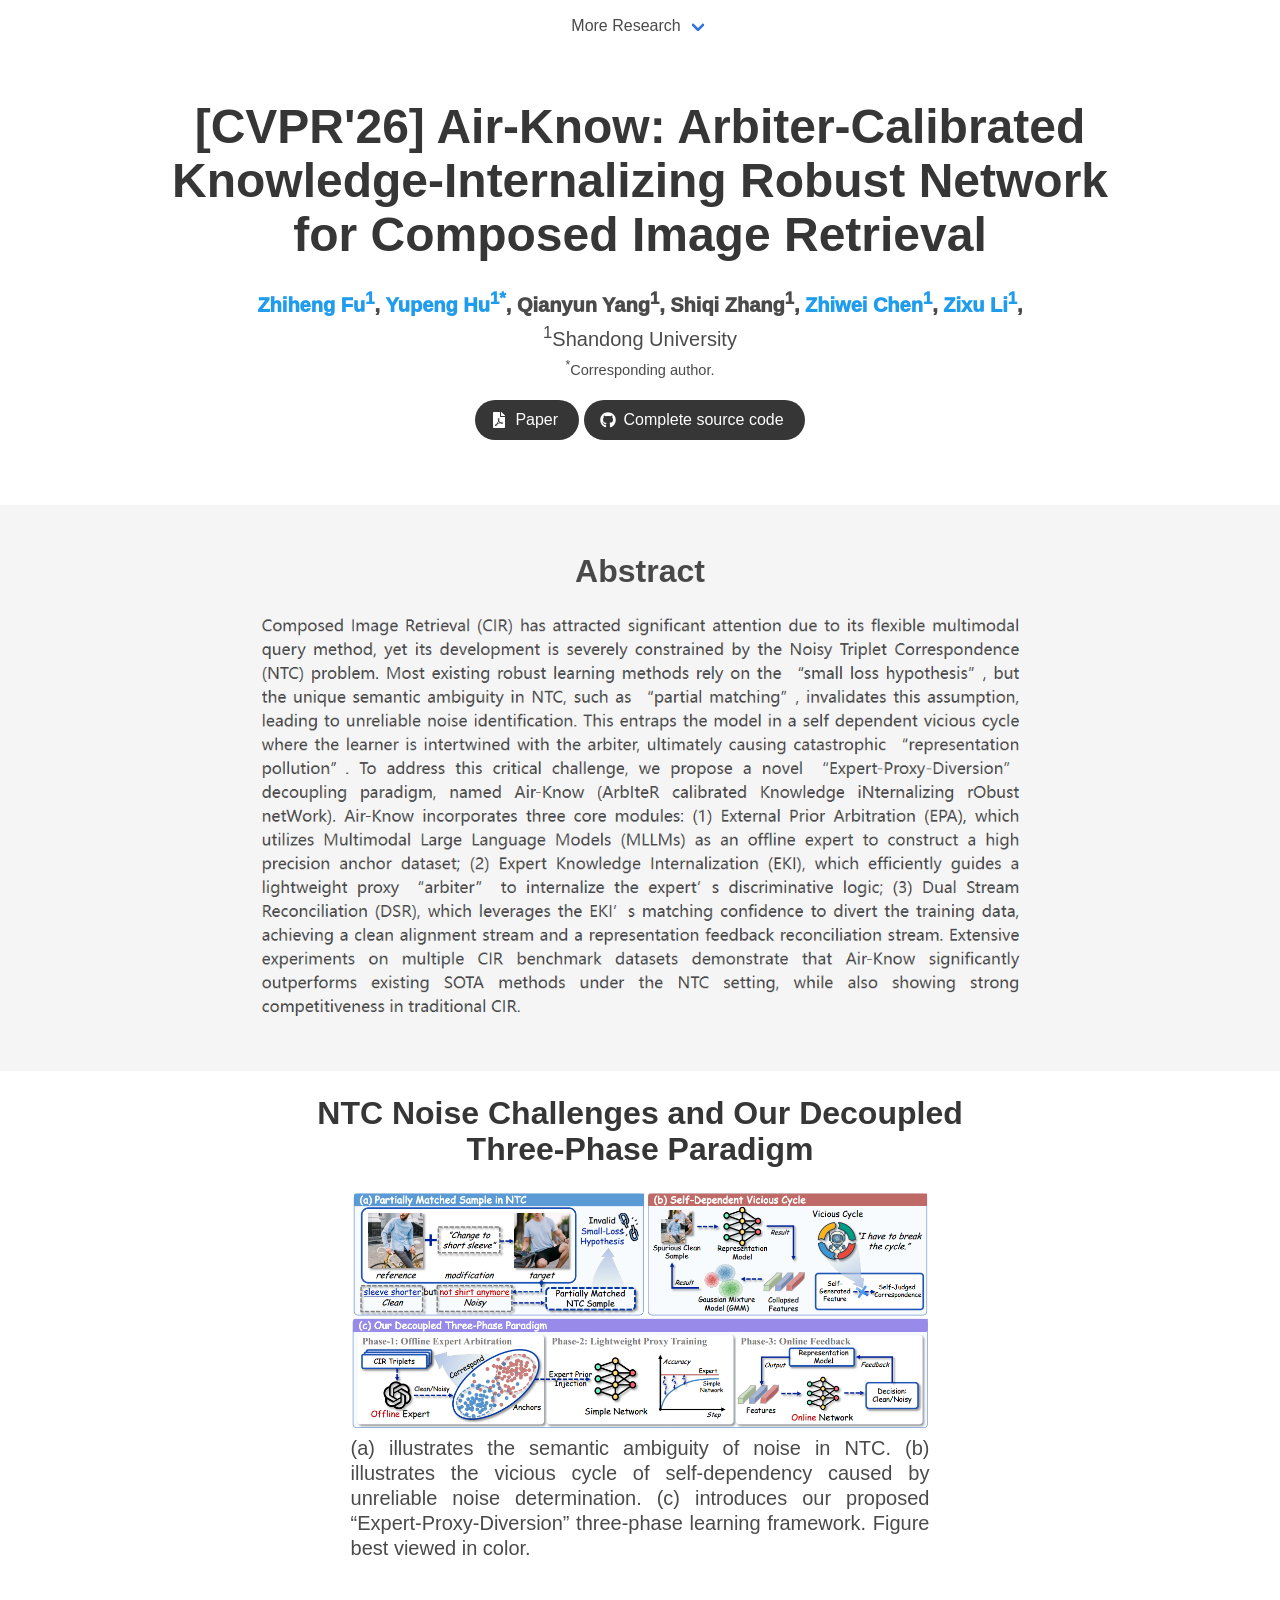
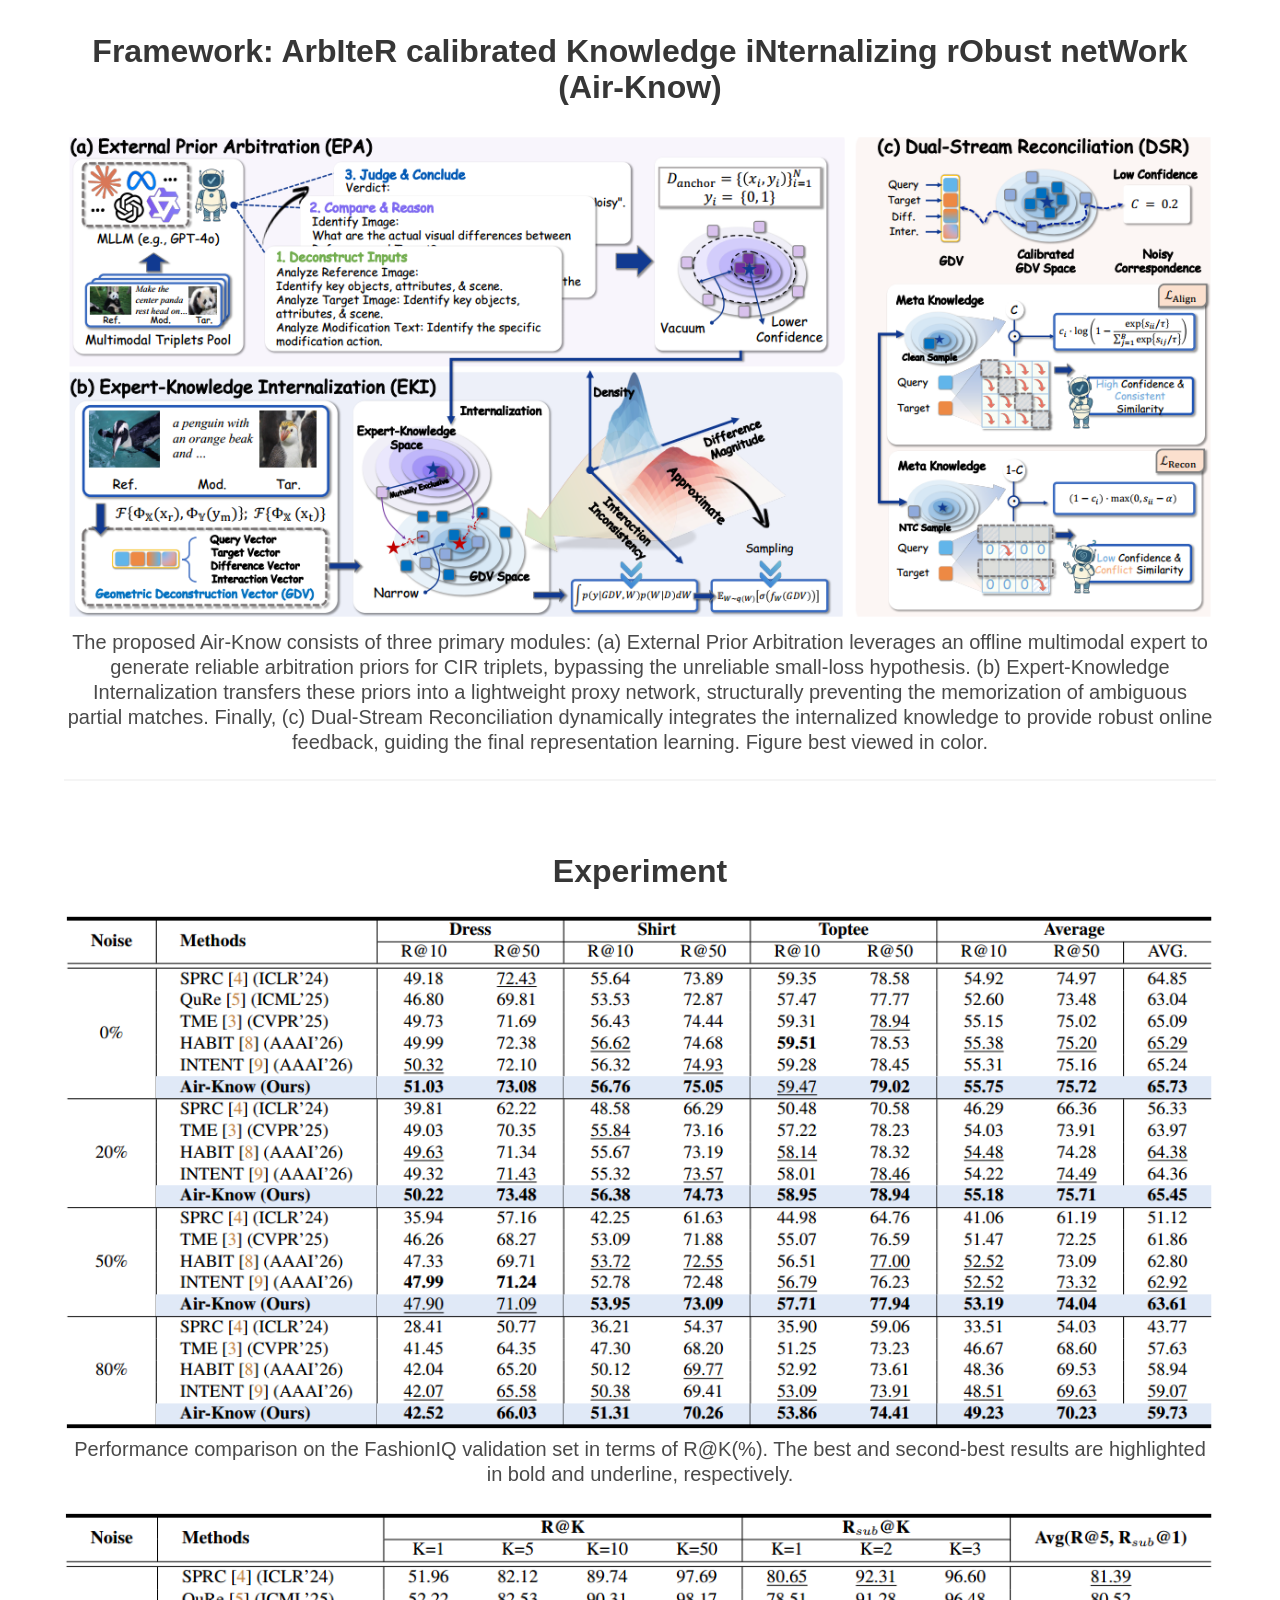
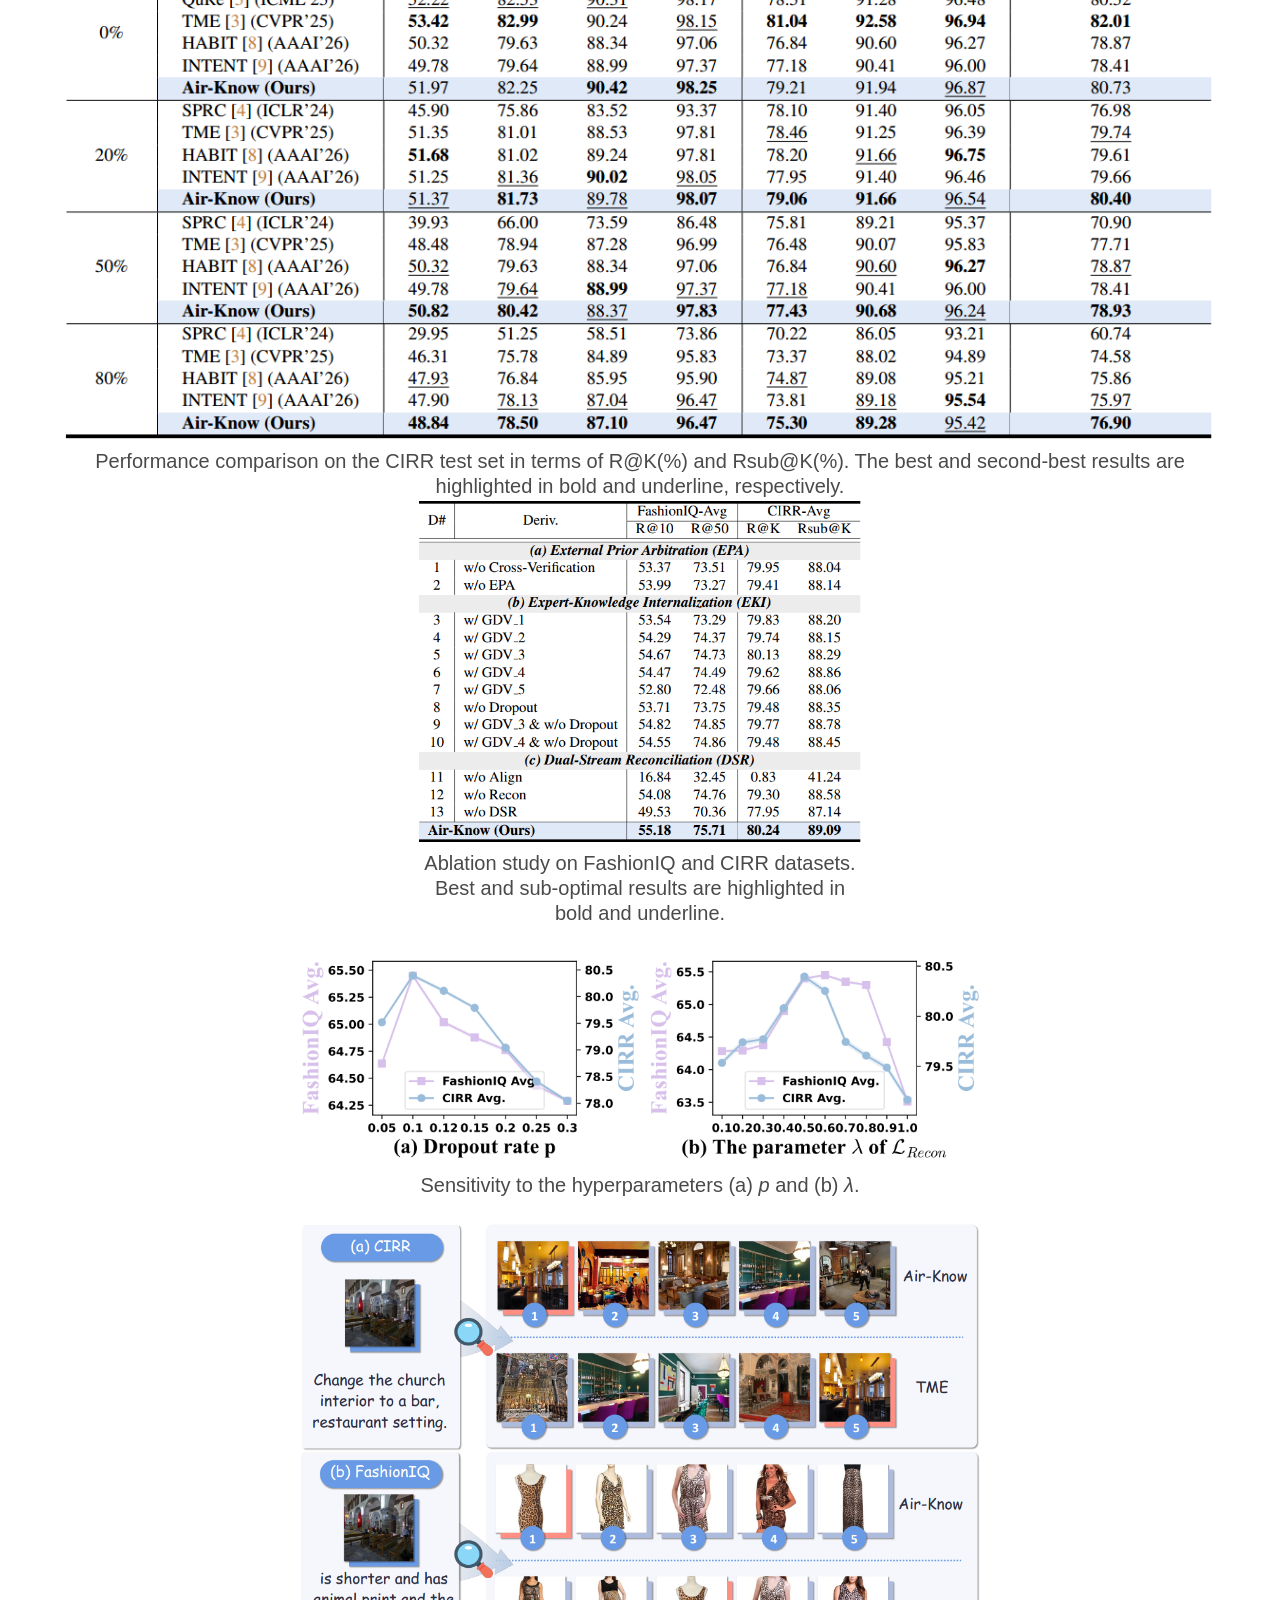
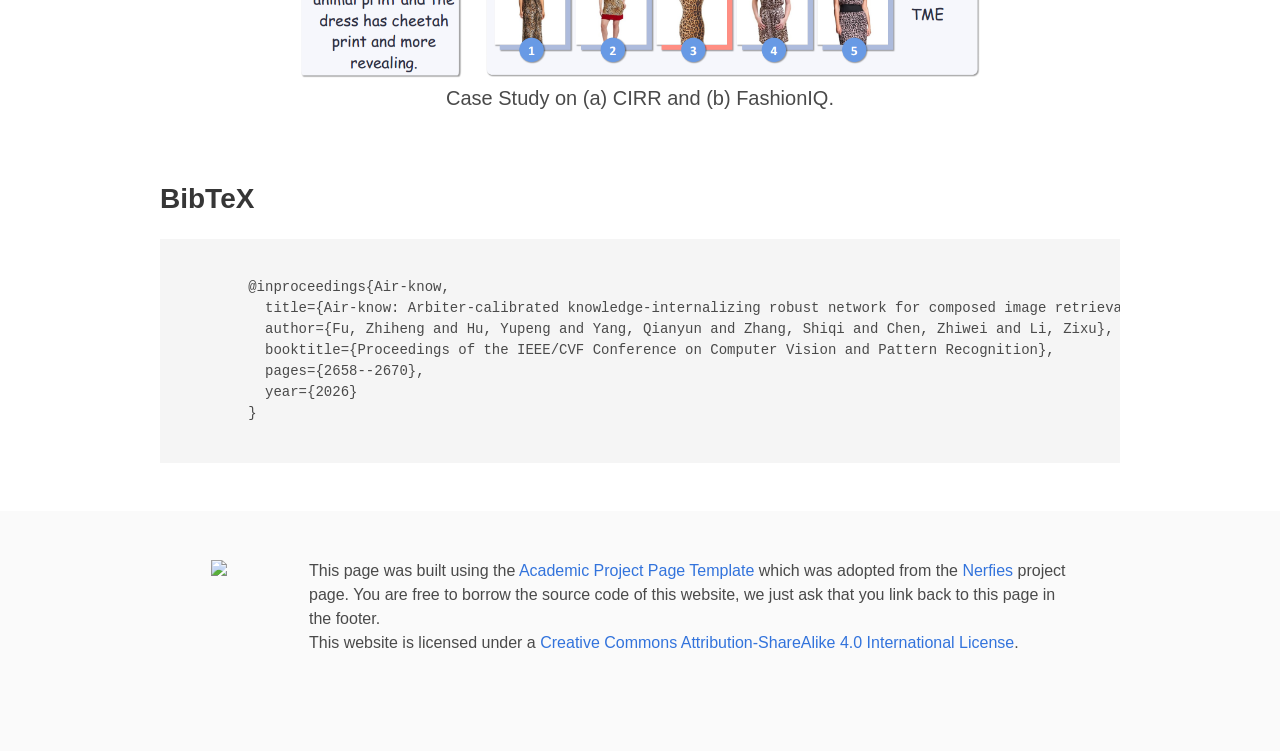
==== commit c5e34e8b: "Update index.html" ====
--- a/index.html
+++ b/index.html
@@ -71,6 +71,9 @@
               <a class="navbar-item" href="https://lee-zixu.github.io/TEMA.github.io/">
                   TEMA (ACL'26 Main)
               </a>
+              <a class="navbar-item" href="https://lee-zixu.github.io/COMBINER.github.io/">
+                  COMBINER (TIP'26)
+              </a>            
               <a class="navbar-item" href="https://lee-zixu.github.io/ENCODER.github.io/">
                   ENCODER (AAAI'25)
               </a>
@@ -376,7 +379,13 @@
     <div class="container is-max-desktop content">
       <h2 class="title">BibTeX</h2>
       <pre><code>
-        [Paper BibTex]
+        @inproceedings{Air-know,
+          title={Air-know: Arbiter-calibrated knowledge-internalizing robust network for composed image retrieval},
+          author={Fu, Zhiheng and Hu, Yupeng and Yang, Qianyun and Zhang, Shiqi and Chen, Zhiwei and Li, Zixu},
+          booktitle={Proceedings of the IEEE/CVF Conference on Computer Vision and Pattern Recognition},
+          pages={2658--2670},
+          year={2026}
+        }
       </code></pre>
     </div>
   </section>
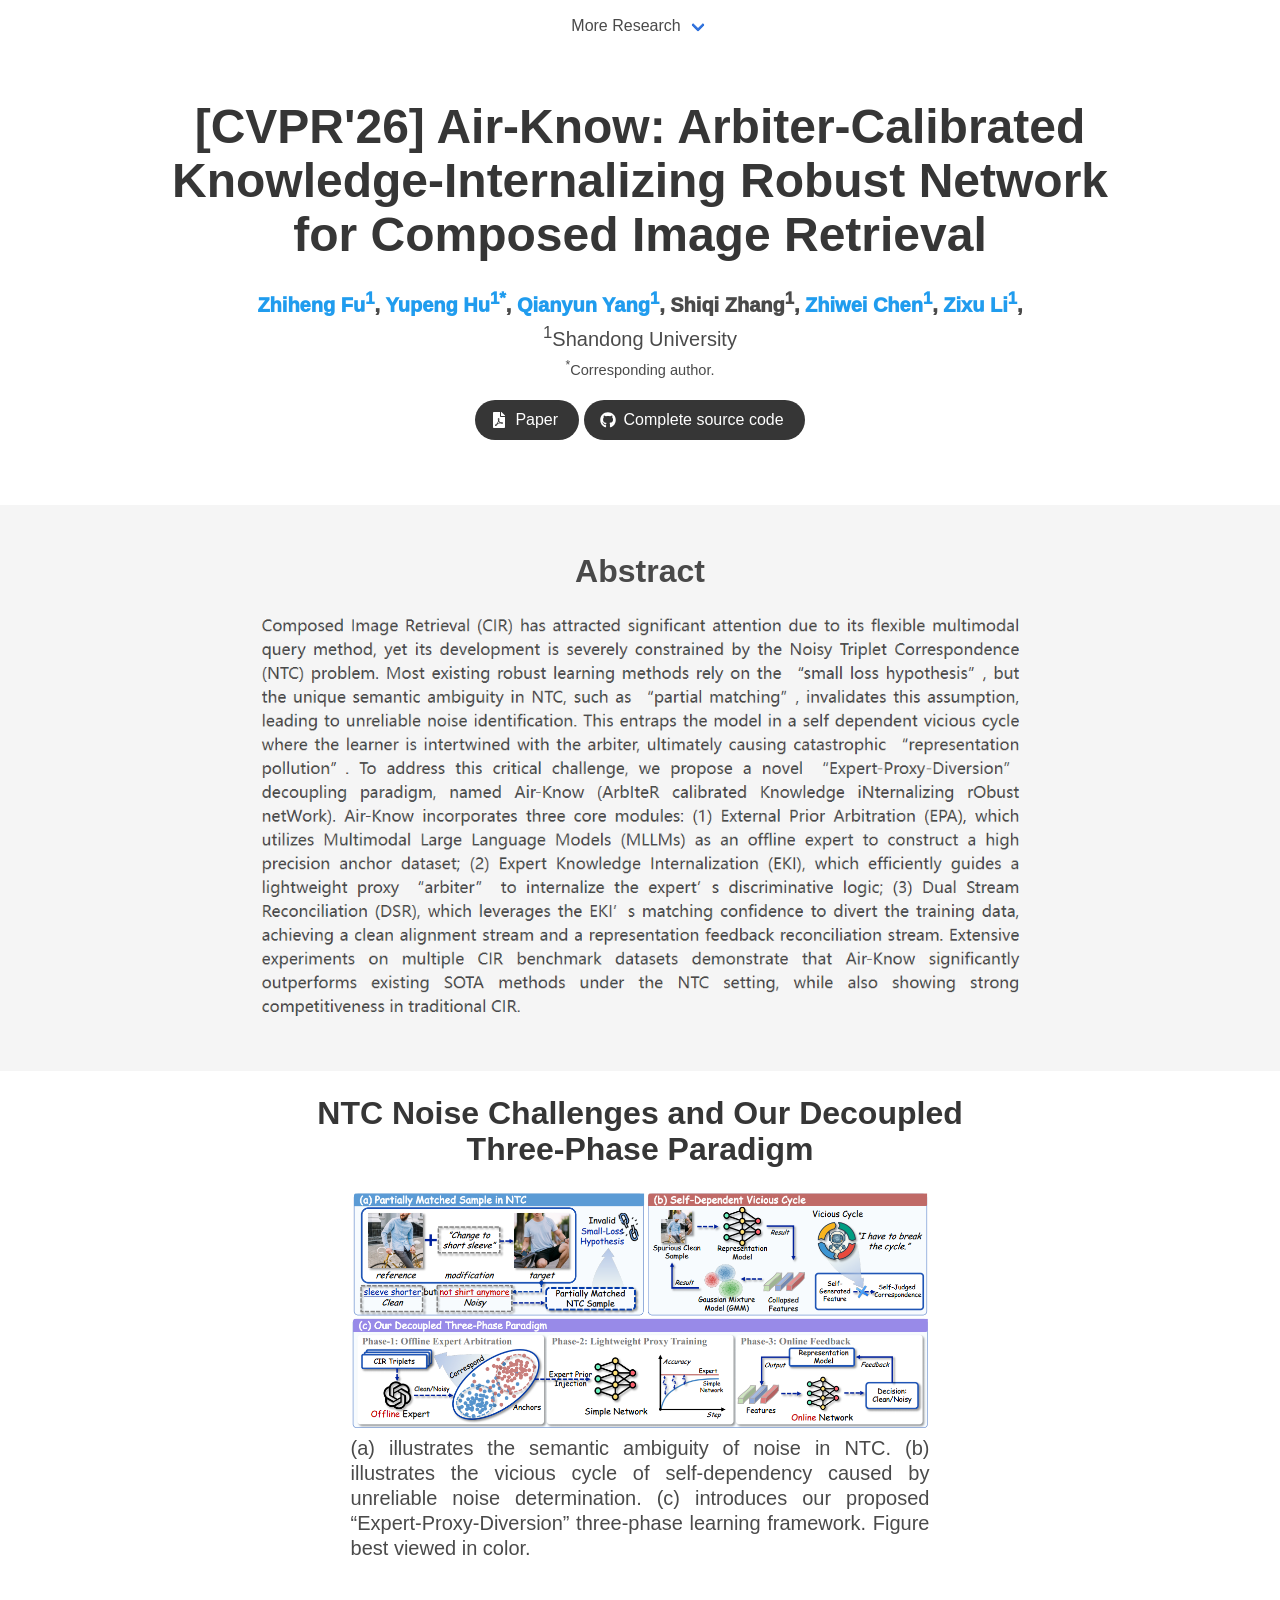
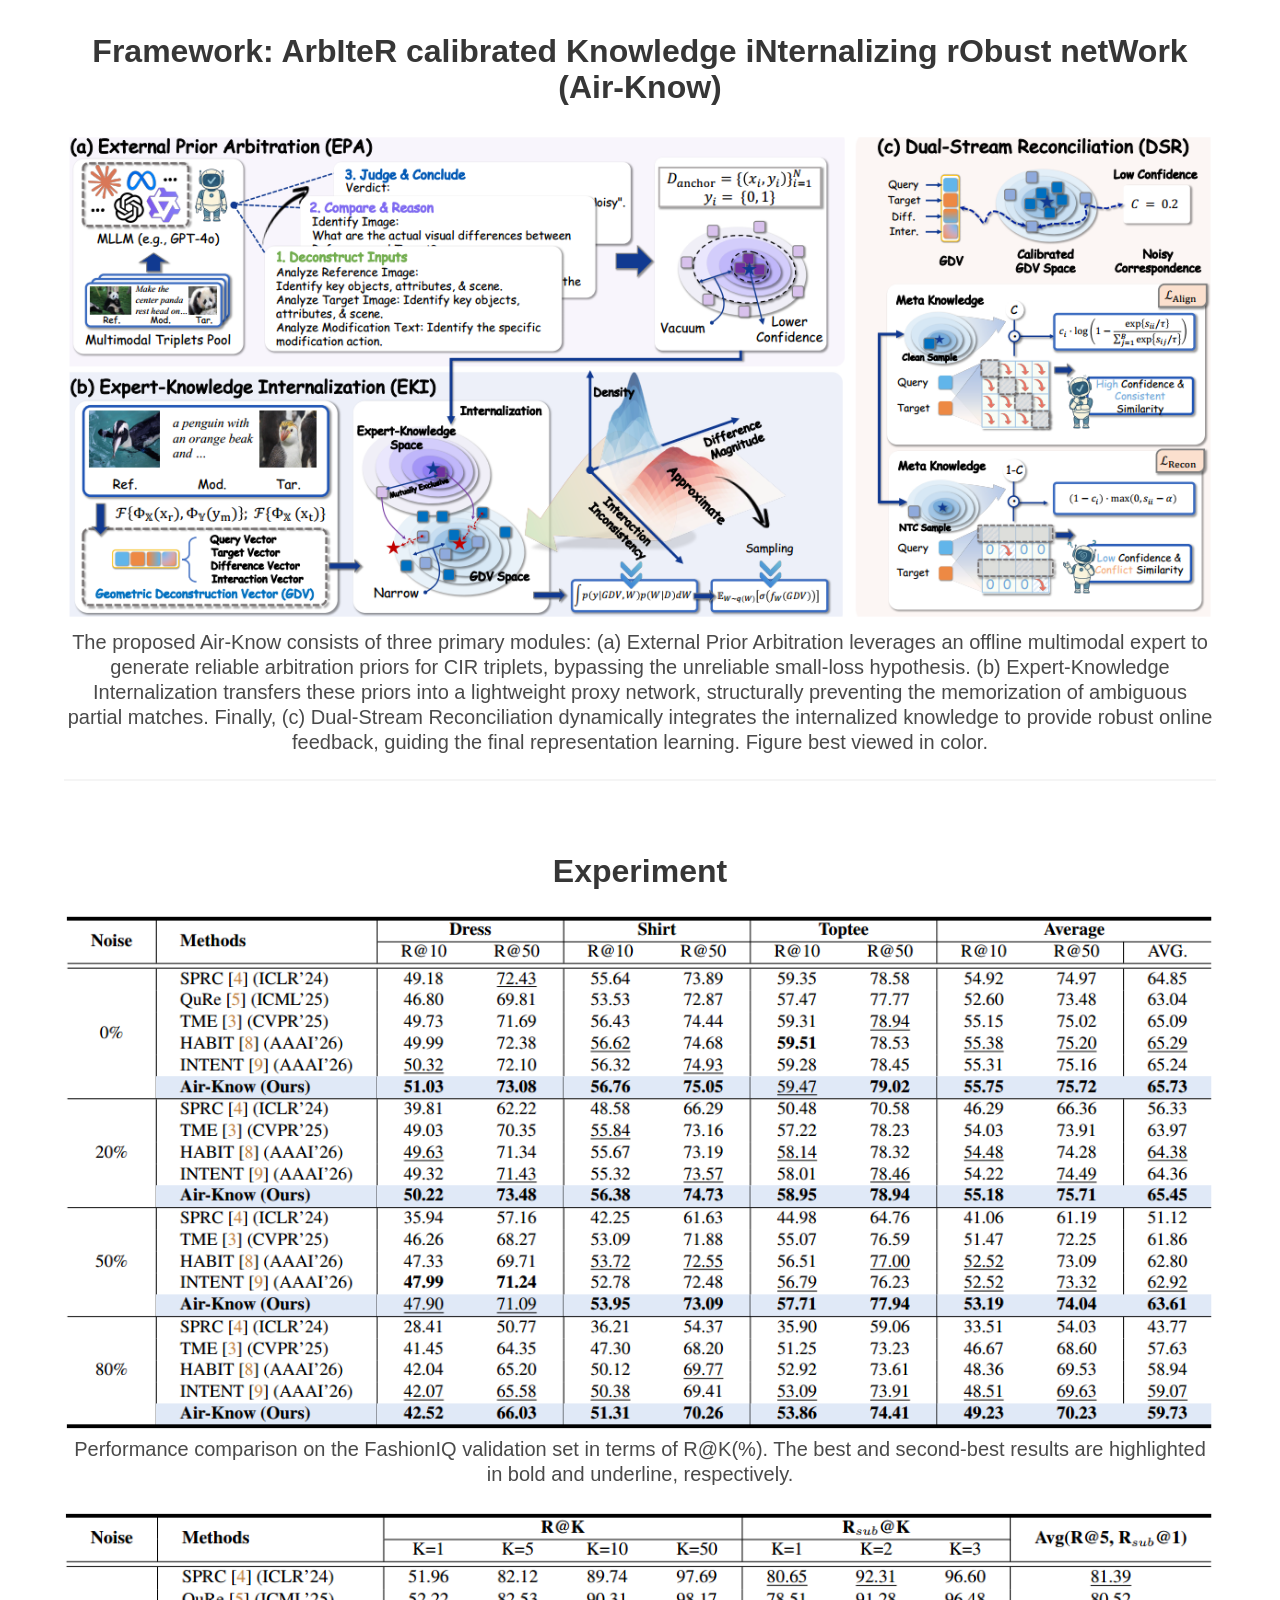
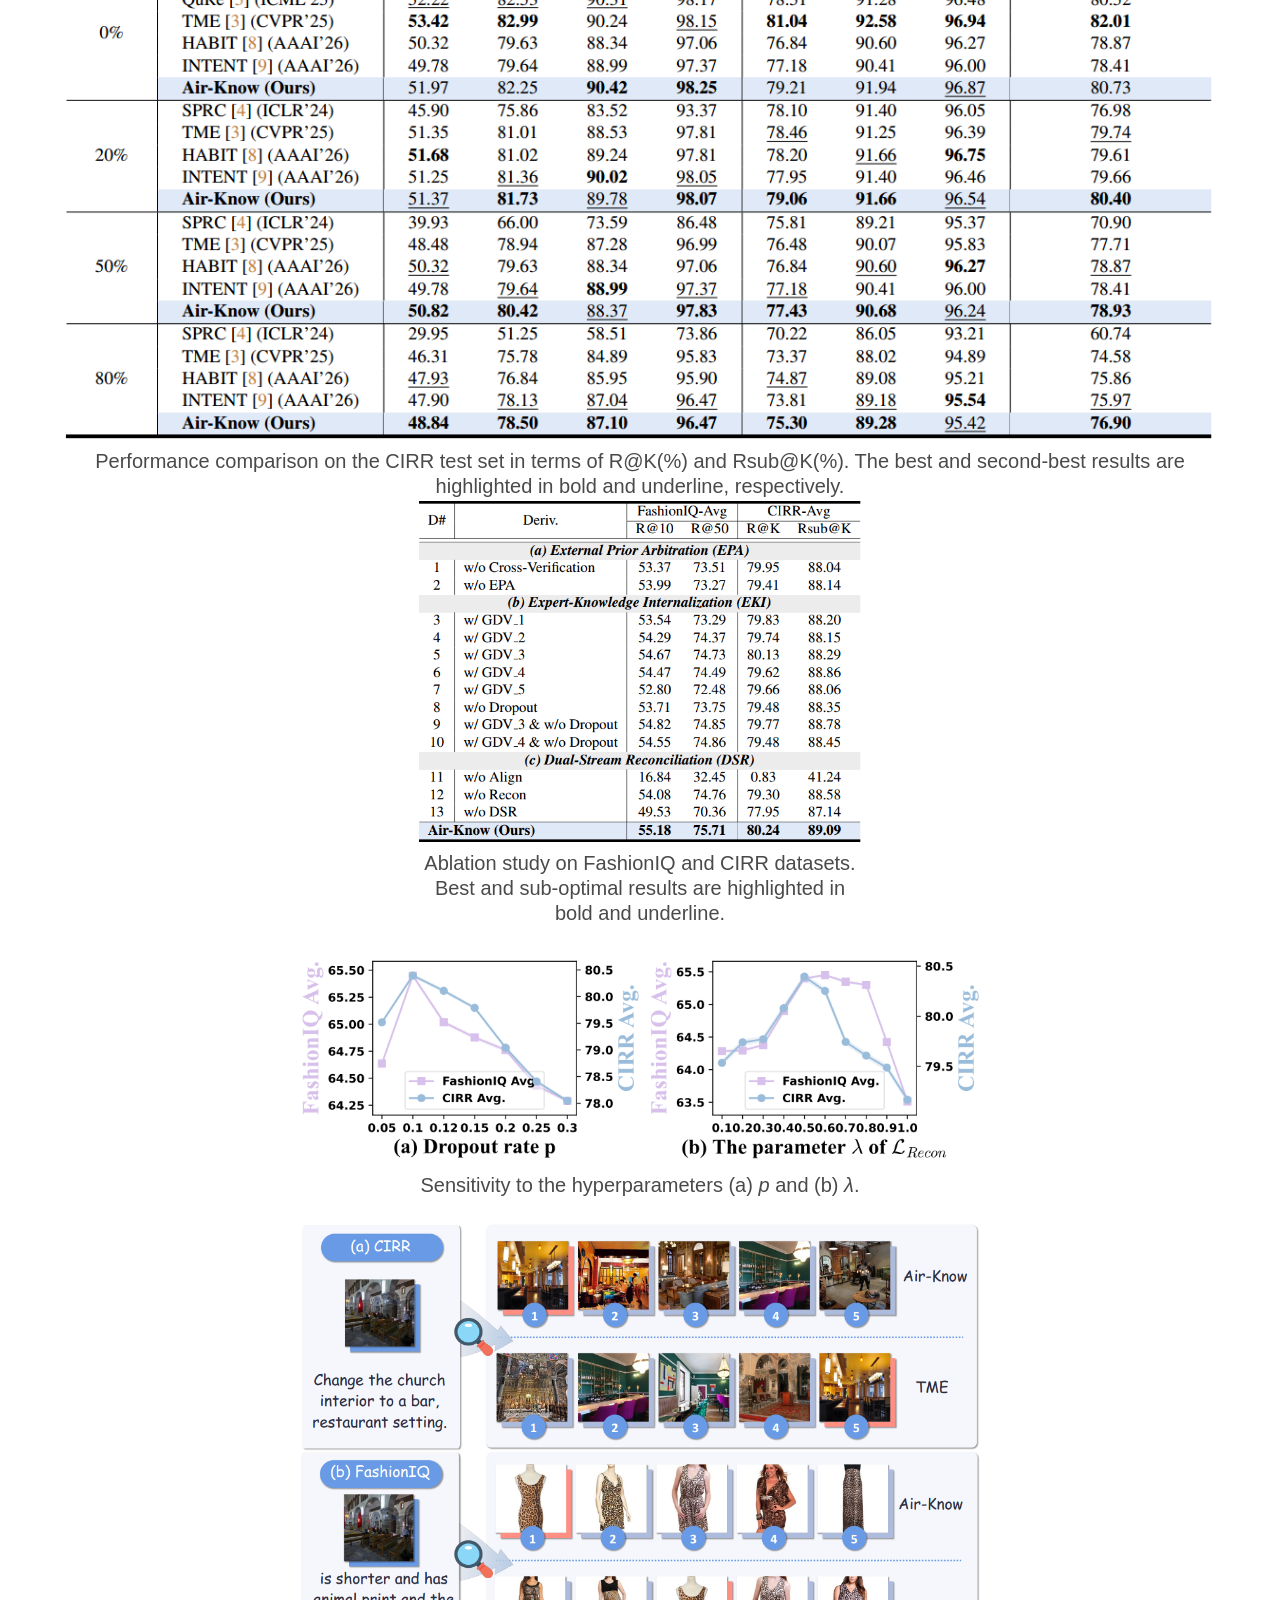
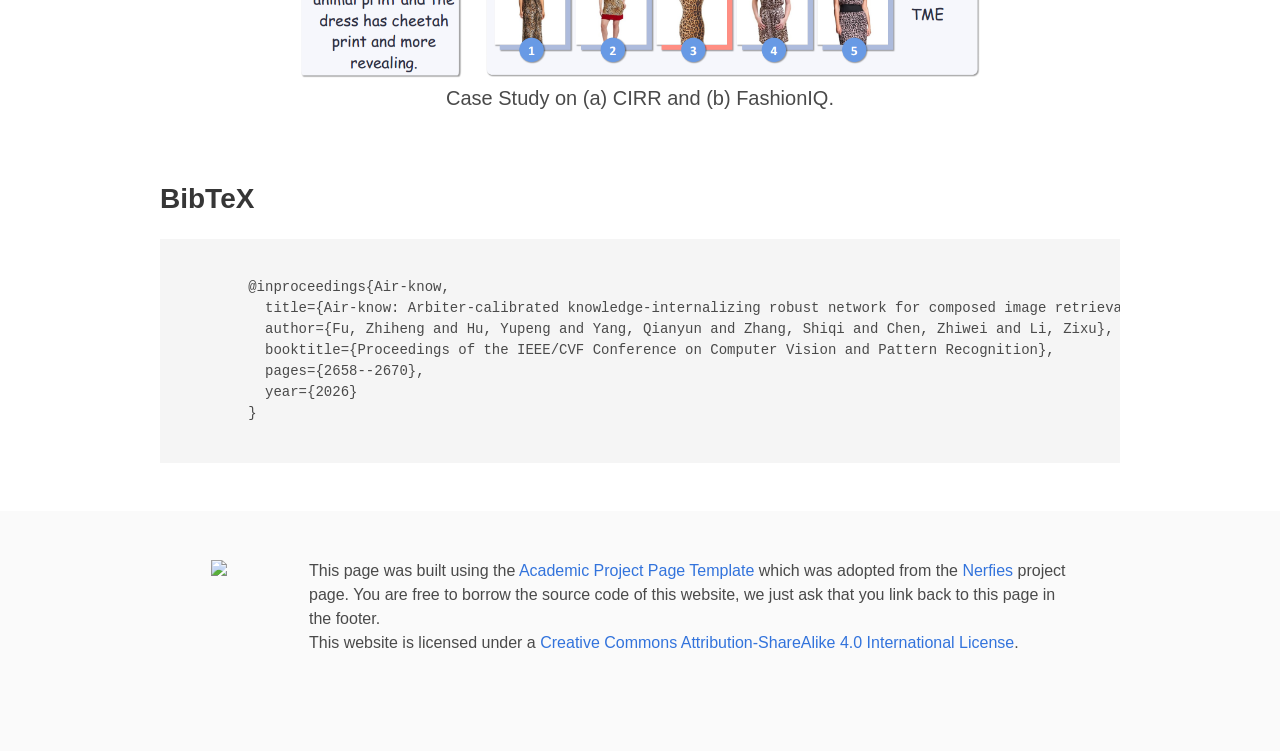
==== commit 95c4daf2: "Update index.html" ====
--- a/index.html
+++ b/index.html
@@ -67,48 +67,44 @@
           </a>
           <div class="navbar-dropdown research-dropdown">
           
-              <div class="navbar-item task-label">CIR</div>
+              <a class="navbar-item" href="https://rainy-london.github.io/LightAIR/">
+                  LightAIR (ACM MM'26)
+              </a>
+              <a class="navbar-item" href="https://lee-zixu.github.io/COMBINER.github.io/">
+                  COMBINER (TIP'26)
+              </a>
               <a class="navbar-item" href="https://lee-zixu.github.io/TEMA.github.io/">
                   TEMA (ACL'26 Main)
               </a>
-              <a class="navbar-item" href="https://lee-zixu.github.io/COMBINER.github.io/">
-                  COMBINER (TIP'26)
-              </a>            
-              <a class="navbar-item" href="https://lee-zixu.github.io/ENCODER.github.io/">
-                  ENCODER (AAAI'25)
-              </a>
-              <a class="navbar-item" href="https://zivchen-ty.github.io/OFFSET.github.io/">
-                  OFFSET (ACM MM'25)
+              <a class="navbar-item" href="https://lee-zixu.github.io/ConeSep.github.io/">
+                  ConeSep (CVPR'26)
+              </a>
+              <a class="navbar-item" href="https://lee-zixu.github.io/HABIT.github.io/">
+                  HABIT (AAAI'26)
+              </a>
+              <a class="navbar-item" href="https://zivchen-ty.github.io/INTENT.github.io/">
+                  INTENT (AAAI'26)
+              </a>
+              <a class="navbar-item" href="https://lee-zixu.github.io/ReTrack.github.io/">
+                  ReTrack (AAAI'26)
+              </a>
+              <a class="navbar-item" href="https://lee-zixu.github.io/REFINE.github.io/">
+                  REFINE (TOMM'26)
               </a>
           
               <hr class="navbar-divider">
           
-              <div class="navbar-item task-label">CVR</div>
-              <a class="navbar-item" href="https://lee-zixu.github.io/ReTrack.github.io/">
-                  ReTrack (AAAI'26)
-              </a>
-              <a class="navbar-item" href="https://lee-zixu.github.io/REFINE.github.io/">
-                  REFINE (TOMM'26)
-              </a>
               <a class="navbar-item" href="https://zivchen-ty.github.io/HUD.github.io/">
                   HUD (ACM MM'25)
               </a>
+              <a class="navbar-item" href="https://zivchen-ty.github.io/OFFSET.github.io/">
+                  OFFSET (ACM MM'25)
+              </a>
+              <a class="navbar-item" href="https://lee-zixu.github.io/ENCODER.github.io/">
+                  ENCODER (AAAI'25)
+              </a>
           
-              <hr class="navbar-divider">
-          
-              <div class="navbar-item task-label">NoisyCIR</div>
-              <a class="navbar-item" href="https://lee-zixu.github.io/ConeSep.github.io/">
-                  ConeSep (CVPR'26)
-              </a>
-              <a class="navbar-item" href="https://lee-zixu.github.io/HABIT.github.io/">
-                  HABIT (AAAI'26)
-              </a>
-              <a class="navbar-item" href="https://zivchen-ty.github.io/INTENT.github.io/">
-                  INTENT (AAAI'26)
-              </a>
-          
-          </div>
-
+          </div>
         </div>
       </div>
     </div>
@@ -135,7 +131,7 @@
                   Hu<sup>1*</sup></a>,
               </span>
               <span class="author-block" style="font-weight: 1000;">
-                <span>Qianyun Yang<sup>1</sup></span>,
+                <a href="https://qianyunyang.github.io" target="_blank" class="author-link">Qianyun Yang<sup>1</sup></a>,
               </span>
               <span class="author-block" style="font-weight: 1000;">
                 <span>Shiqi Zhang<sup>1</sup></span>,
